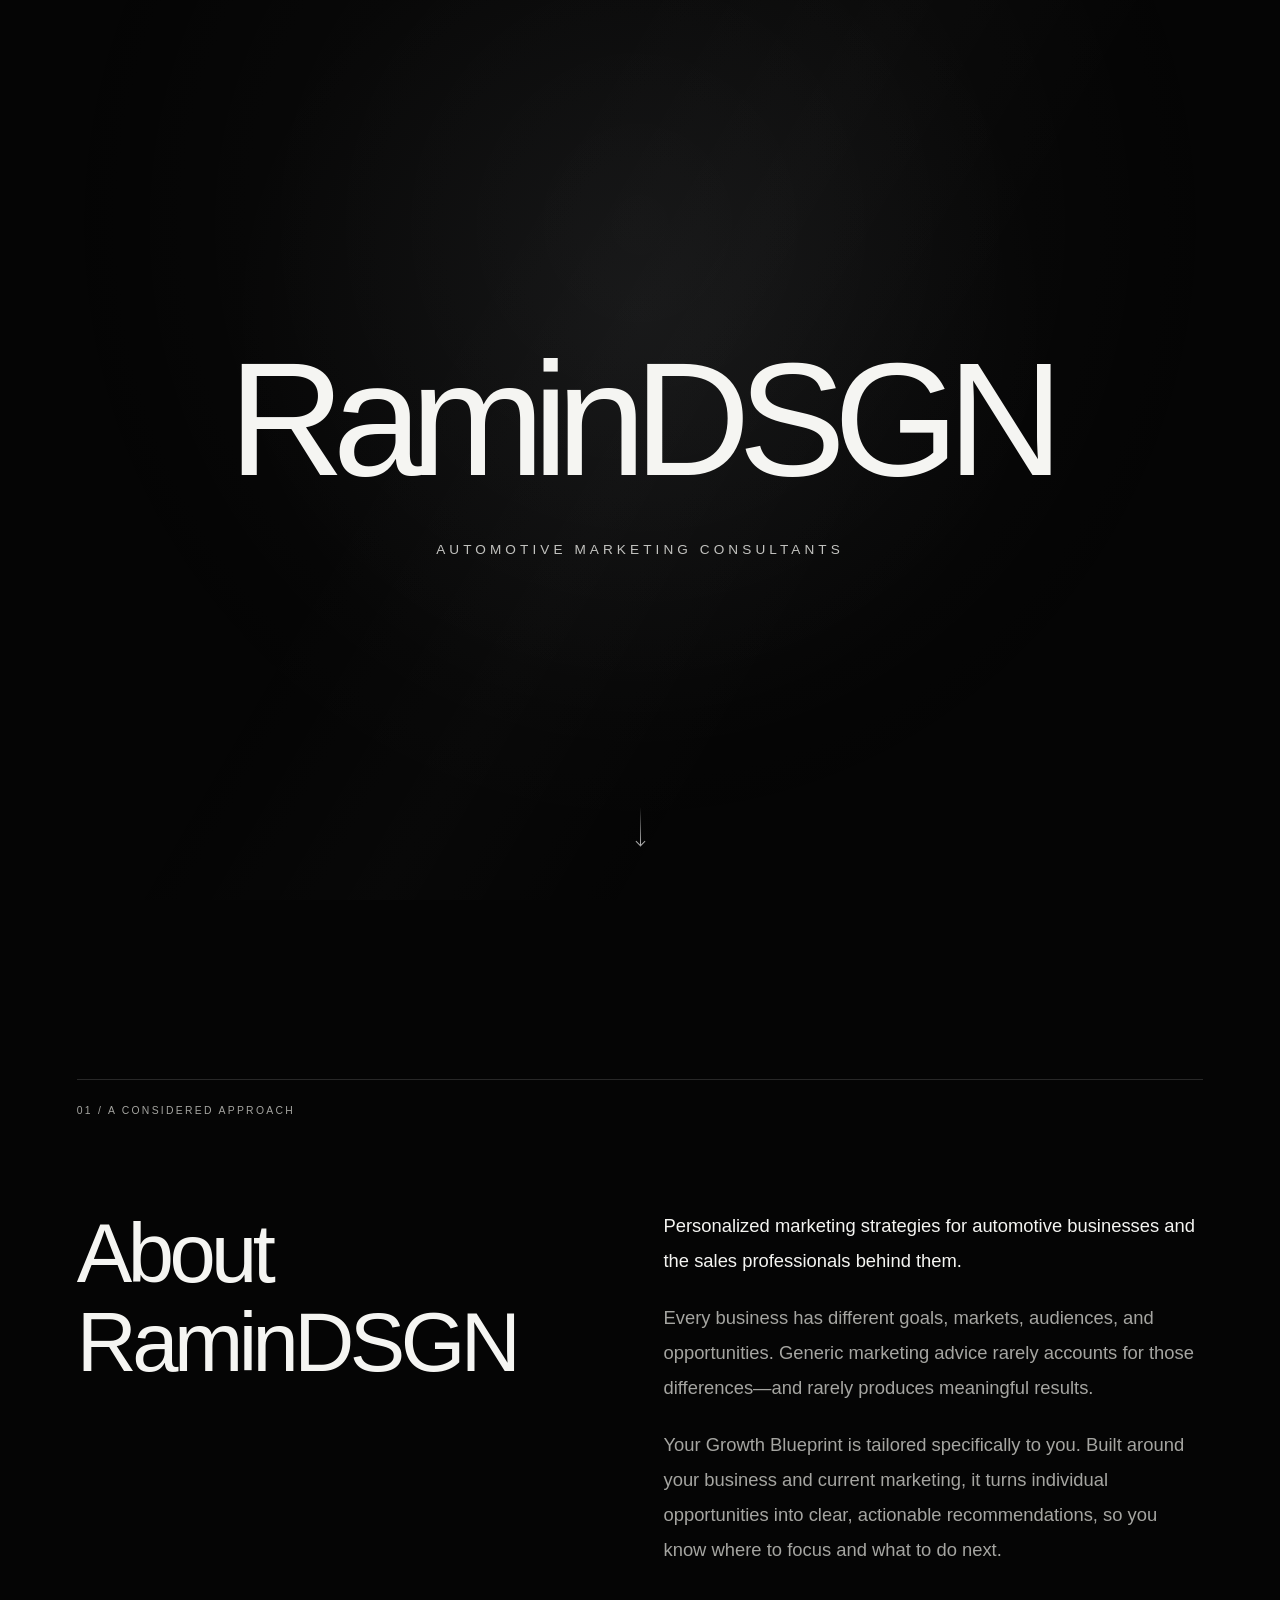
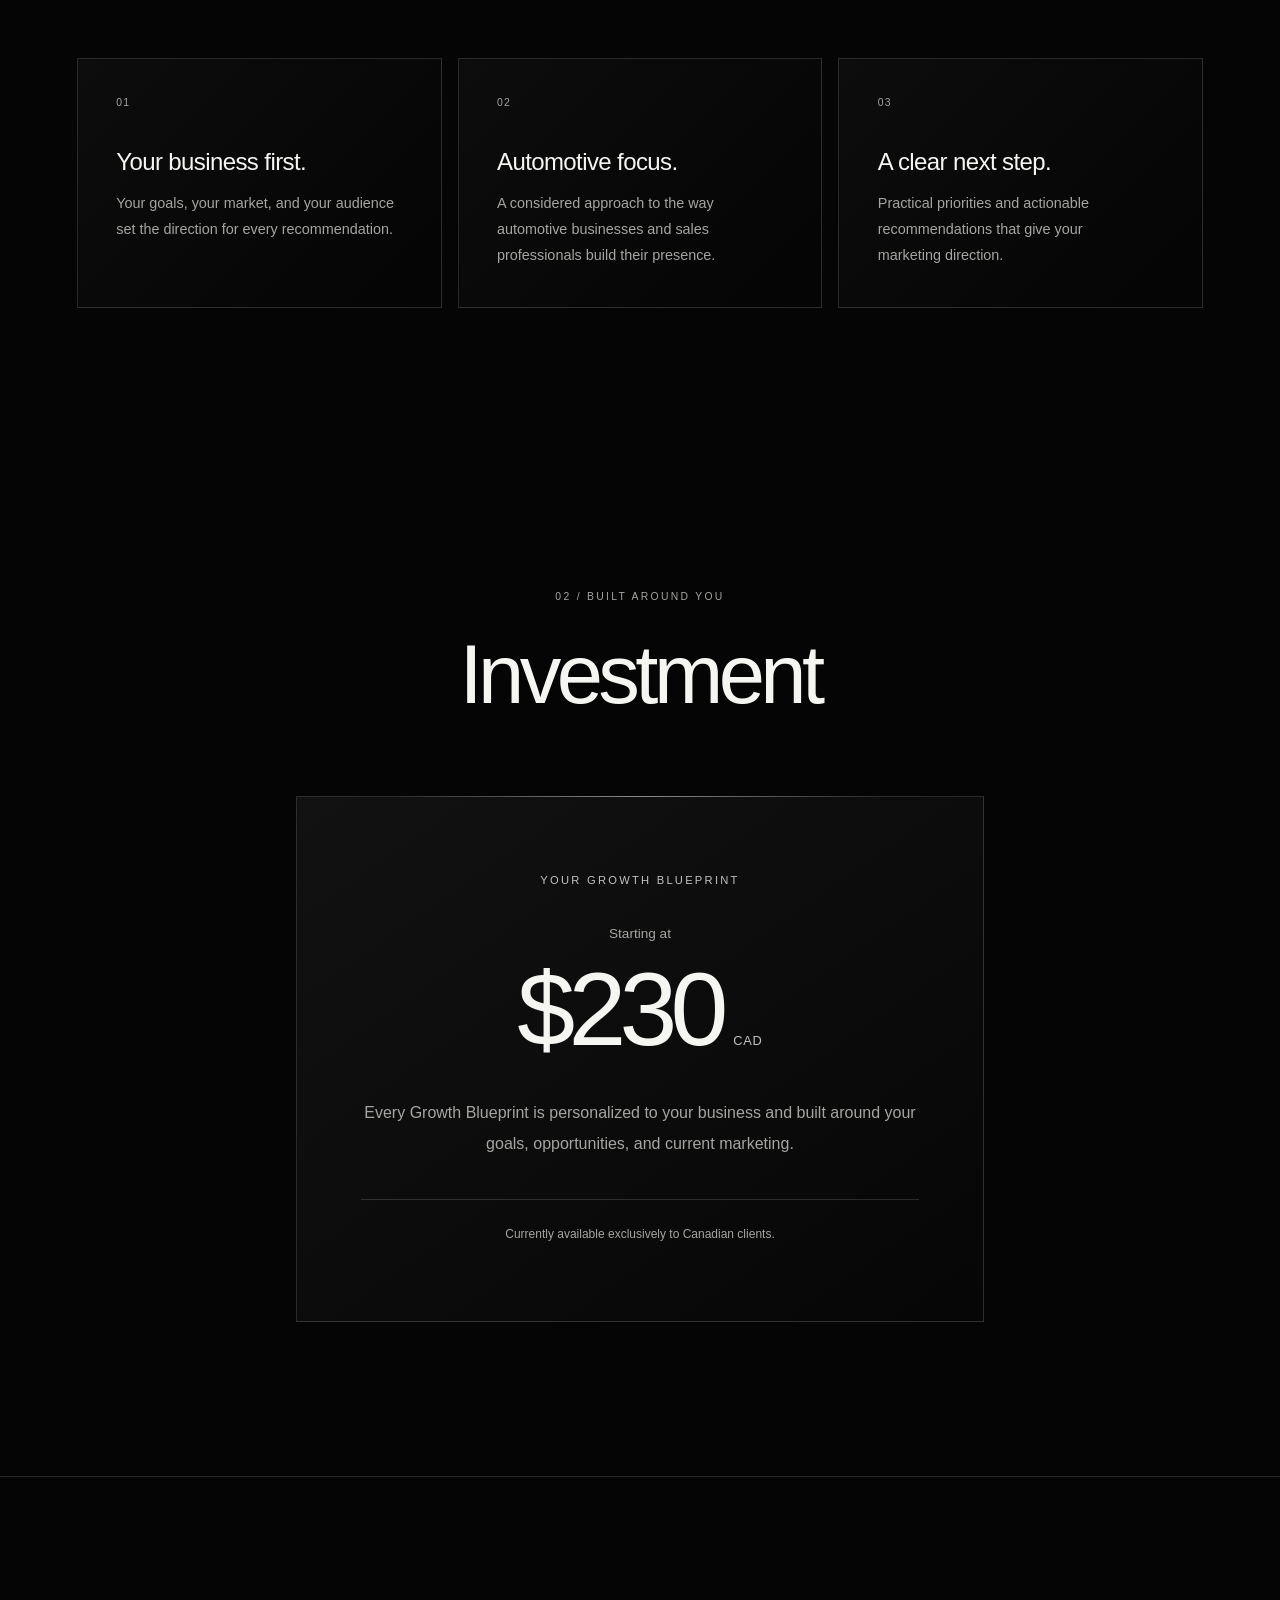
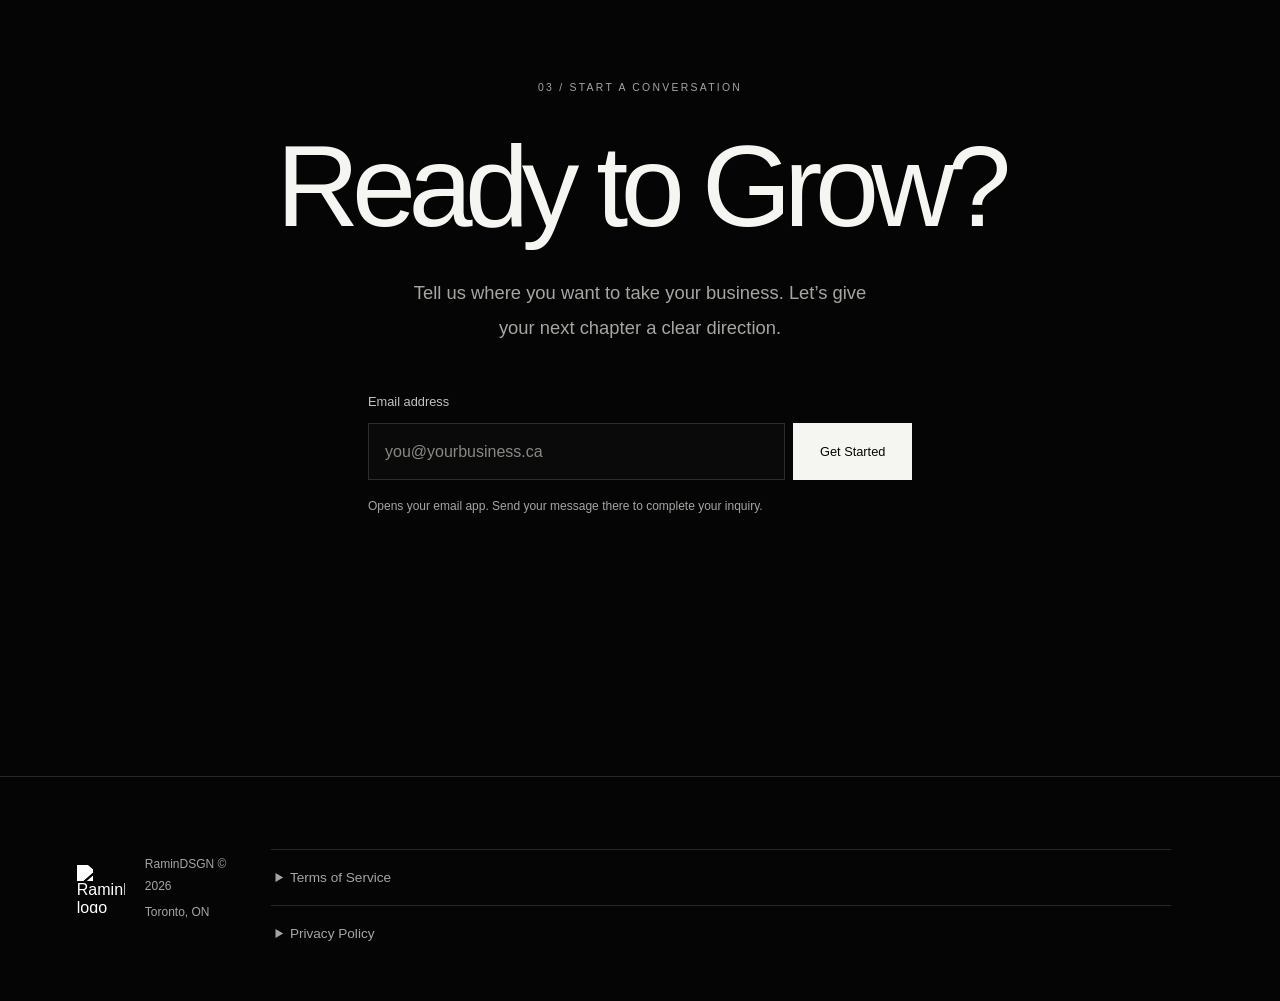
==== index.html @ dd81681d "mm" ====
<!DOCTYPE html>
<html lang="en-CA">
<head>
  <meta charset="UTF-8">
  <meta name="viewport" content="width=device-width, initial-scale=1">
  <meta name="theme-color" content="#050505">
  <meta name="color-scheme" content="dark">
  <meta name="description" content="Personalized marketing strategies for automotive businesses and sales professionals. Discover your RaminDSGN Growth Blueprint. Starting at $230 CAD.">
  <meta property="og:type" content="website">
  <meta property="og:title" content="RaminDSGN">
  <meta property="og:description" content="Automotive expertise. Individual attention. Marketing strategies built around your business.">
  <title>RaminDSGN</title>
  <style>
    /* Foundations */
    :root {
      --background: #050505;
      --foreground: #f5f5f2;
      --muted: #a5a5a1;
      --line: rgba(255, 255, 255, .14);
      --surface: rgba(255, 255, 255, .025);
      --font: "Helvetica Neue", Helvetica, Arial, sans-serif;
      --gutter: clamp(1.5rem, 6vw, 7rem);
      --width: 76rem;
      --ease: cubic-bezier(.22, 1, .36, 1);
    }
    *, *::before, *::after { box-sizing: border-box; }
    html { background: var(--background); scroll-behavior: smooth; scroll-padding-top: 2rem; }
    body { margin: 0; color: var(--foreground); background: var(--background); font-family: var(--font); font-weight: 400; -webkit-font-smoothing: antialiased; }
    ::selection { color: var(--background); background: var(--foreground); }
    a { color: inherit; text-underline-offset: .3em; }
    button, input { font: inherit; }
    button, summary { cursor: pointer; }
    button, input, a, summary { -webkit-tap-highlight-color: transparent; }
    :focus-visible { outline: 2px solid var(--foreground); outline-offset: 6px; }
    h1, h2, h3, p { margin: 0; }
    h1, h2, h3 { font-weight: 300; text-wrap: balance; }
    p { text-wrap: pretty; }
    .container { width: min(var(--width), calc(100% - var(--gutter) * 2)); margin-inline: auto; }
    .eyebrow { color: var(--muted); font-size: .65rem; font-weight: 400; line-height: 1.6; letter-spacing: .22em; text-transform: uppercase; }
    .section-heading { font-size: clamp(2.7rem, 6.5vw, 6rem); line-height: 1.07; letter-spacing: -.055em; }
    .body-copy { color: var(--muted); font-size: clamp(1rem, 1.5vw, 1.15rem); line-height: 1.9; }
    .skip-link { position: fixed; top: 1rem; left: 1rem; z-index: 100; padding: .8rem 1rem; color: var(--background); background: var(--foreground); transform: translateY(-180%); }
    .skip-link:focus { transform: translateY(0); }
    /* Ambient lighting */
    .ambient { position: fixed; inset: 0; overflow: hidden; pointer-events: none; z-index: 0; contain: strict; }
    .ambient::before { content: ""; position: absolute; inset: 0; background: radial-gradient(ellipse at 50% 25%, rgba(255,255,255,.035), transparent 65%), linear-gradient(120deg, transparent 35%, rgba(255,255,255,.015) 50%, transparent 65%); }
    .ambient-light { position: absolute; top: calc(35% - 35vmax); left: calc(50% - 35vmax); width: 70vmax; height: 70vmax; border-radius: 50%; background: radial-gradient(circle, rgba(205,214,228,.055), transparent 65%); }
    main, footer { position: relative; z-index: 1; }
    /* Hero */
    .hero { position: relative; display: grid; place-items: center; min-height: 100vh; min-height: 100svh; padding: 7rem var(--gutter); text-align: center; isolation: isolate; }
    .hero-content { width: 100%; }
    .hero h1 { font-size: clamp(3.2rem, 12.6vw, 12rem); line-height: 1; letter-spacing: -.075em; animation: appear 1.6s var(--ease) both; }
    .hero-subtitle { margin-top: clamp(1.6rem, 3vw, 2.7rem); color: #c2c2bf; font-size: clamp(.65rem, 1.1vw, .85rem); font-weight: 400; line-height: 1.7; letter-spacing: .3em; text-transform: uppercase; animation: appear 1.6s .18s var(--ease) both; }
    .scroll-indicator { position: absolute; bottom: clamp(2rem, 5vh, 3.5rem); left: 50%; width: 1rem; height: 3rem; transform: translateX(-50%); transition: opacity .5s ease; }
    .scroll-indicator::before { content: ""; position: absolute; top: 0; left: 50%; width: 1px; height: 2.4rem; background: linear-gradient(transparent, rgba(255,255,255,.7)); animation: scroll-pulse 2.8s ease-in-out infinite; }
    .scroll-indicator::after { content: ""; position: absolute; bottom: .6rem; left: calc(50% - 3px); width: 7px; height: 7px; border-right: 1px solid #aaa; border-bottom: 1px solid #aaa; transform: rotate(45deg); }
    .has-scrolled .scroll-indicator { opacity: 0; }
    /* About */
    .about { padding-block: clamp(6rem, 14vw, 13rem); }
    .section-rule { border-top: 1px solid var(--line); padding-top: 1.4rem; margin-bottom: clamp(3rem, 7vw, 6rem); }
    .about-layout { display: grid; gap: 2.5rem; }
    .about-copy { max-width: 35rem; }
    .about-copy p + p { margin-top: 1.4rem; }
    .about-copy .lead { color: var(--foreground); }
    .principles { display: grid; gap: 1rem; margin-top: clamp(3.5rem, 7vw, 6rem); }
    .principle { padding: clamp(1.6rem, 3vw, 2.6rem); border: 1px solid var(--line); background: linear-gradient(135deg, rgba(255,255,255,.035), transparent); }
    .principle-number { display: block; margin-bottom: 2.5rem; color: var(--muted); font-size: .65rem; letter-spacing: .12em; }
    .principle h3 { margin-bottom: .9rem; font-size: 1.5rem; letter-spacing: -.025em; }
    .principle p { max-width: 30rem; color: var(--muted); font-size: .9rem; line-height: 1.8; }
    /* Investment */
    .investment { padding-block: clamp(4rem, 8vw, 7rem) clamp(6rem, 12vw, 11rem); text-align: center; }
    .investment .eyebrow { margin-bottom: 1.5rem; }
    .pricing-card { position: relative; max-width: 43rem; margin: clamp(3rem, 6vw, 5rem) auto 0; padding: clamp(2rem, 6vw, 5rem) clamp(1.5rem, 5vw, 4.5rem); border: 1px solid var(--line); background: linear-gradient(145deg, rgba(255,255,255,.055), rgba(255,255,255,.008)); }
    .pricing-card::before { content: ""; position: absolute; top: -1px; left: 15%; right: 15%; height: 1px; background: linear-gradient(90deg, transparent, rgba(255,255,255,.45), transparent); }
    .pricing-card h3 { margin-bottom: 2.5rem; color: #c2c2bf; font-size: .7rem; font-weight: 400; letter-spacing: .2em; text-transform: uppercase; }
    .price { margin-bottom: 2rem; }
    .price-intro { display: block; margin-bottom: .7rem; color: var(--muted); font-size: .85rem; }
    .price-value { font-size: clamp(4rem, 10vw, 6.5rem); font-weight: 300; line-height: 1.1; letter-spacing: -.065em; }
    .price-currency { margin-left: .45rem; color: #c2c2bf; font-size: .8rem; letter-spacing: .06em; }
    .pricing-card .body-copy { font-size: 1rem; }
    .availability { margin-top: 2.5rem; padding-top: 1.5rem; border-top: 1px solid var(--line); color: var(--muted); font-size: .75rem; line-height: 1.7; }
    /* Contact */
    .contact { display: grid; align-items: center; min-height: 100vh; min-height: 100svh; padding-block: 6rem; border-top: 1px solid var(--line); text-align: center; }
    .contact-inner { max-width: 48rem; }
    .contact .eyebrow { margin-bottom: 2rem; }
    .contact h2 { font-size: clamp(3.4rem, 9vw, 8rem); line-height: 1; letter-spacing: -.065em; }
    .contact .body-copy { max-width: 29rem; margin: 2rem auto 0; }
    .inquiry-form { max-width: 34rem; margin: 3rem auto 0; text-align: left; }
    .inquiry-form label { display: block; margin-bottom: .85rem; color: #c2c2bf; font-size: .8rem; }
    .form-row { display: flex; flex-direction: column; gap: .75rem; }
    .inquiry-form input { width: 100%; min-width: 0; min-height: 3.6rem; padding: 1rem; border: 1px solid var(--line); border-radius: 0; color: var(--foreground); background: var(--surface); caret-color: var(--foreground); transition: border-color .25s ease; }
    .inquiry-form input::placeholder { color: #888884; }
    .inquiry-form input:hover { border-color: #777; }
    .inquiry-form button { flex-shrink: 0; min-height: 3.6rem; padding: 1rem 1.6rem; border: 1px solid var(--foreground); border-radius: 0; color: var(--background); background: var(--foreground); font-size: .8rem; transition: color .25s ease, background .25s ease; }
    .inquiry-form button:hover { color: var(--foreground); background: transparent; }
    .form-note, .form-status { color: var(--muted); font-size: .75rem; line-height: 1.8; }
    .form-note { margin-top: 1rem; }
    .form-status { margin-top: .7rem; min-height: 3.6em; }
    .form-status:not(:empty) { color: var(--foreground); }
    /* Footer */
    .footer { padding-block: 2.5rem; border-top: 1px solid var(--line); background: var(--background); }
    .footer-layout { display: grid; gap: 2rem; align-items: start; }
    .footer-brand { display: flex; align-items: center; gap: 1.25rem; }
    .footer-logo { display: block; width: 3rem; height: 3rem; object-fit: contain; /* A white silhouette keeps the transparent logo visible on black. */ filter: brightness(0) invert(1); }
    .footer-copy, .footer-location, .legal { color: var(--muted); font-size: .75rem; line-height: 1.8; }
    .footer-location { margin-top: .25rem; }
    .legal { min-width: 10rem; }
    .legal summary { width: fit-content; min-height: 2.75rem; padding-block: .6rem; color: var(--foreground); }
    .legal summary::marker { font-size: .65em; }
    .legal-links { display: grid; justify-items: start; gap: .25rem; padding-top: .5rem; }
    .legal-links a { display: inline-flex; align-items: center; min-height: 2.75rem; text-decoration-color: transparent; transition: color .2s ease, text-decoration-color .2s ease; }
    .legal-links a:hover { color: var(--foreground); text-decoration-color: currentColor; }
    /* Scroll reveals: content remains visible without JavaScript. */
    .reveal.is-pending { opacity: 0; transform: translate3d(0, 22px, 0); }
    .reveal { transition: opacity 1s var(--ease), transform 1s var(--ease); transition-delay: var(--delay, 0ms); }
    @keyframes appear { from { opacity: 0; transform: translate3d(0, 18px, 0); } to { opacity: 1; transform: translate3d(0, 0, 0); } }
    @keyframes scroll-pulse { 0%, 100% { opacity: .3; transform: scaleY(.8); } 50% { opacity: .8; transform: scaleY(1); } }
    /* Pointer enhancement */
    .cursor { position: fixed; top: 0; left: 0; z-index: 99; width: 0; height: 0; pointer-events: none; opacity: 0; transition: opacity .2s ease; }
    .cursor-ring { position: absolute; top: -17px; left: -17px; width: 34px; height: 34px; border: 1px solid rgba(255,255,255,.65); border-radius: 50%; transition: transform .35s var(--ease), background .35s ease; }
    .cursor-dot { position: absolute; top: -2px; left: -2px; width: 4px; height: 4px; border-radius: 50%; background: rgba(255,255,255,.9); }
    .cursor.is-hovering .cursor-ring { transform: scale(1.5); background: rgba(255,255,255,.035); }
    @media (hover: hover) and (pointer: fine) and (prefers-reduced-motion: no-preference) {
      html.cursor-active, html.cursor-active * { cursor: none; }
      html.cursor-active .cursor { opacity: 1; }
    }
    /* Responsive layouts */
    @media (min-width: 40rem) { .form-row { flex-direction: row; gap: .5rem; } .footer-layout { grid-template-columns: 1fr auto; } }
    @media (min-width: 56rem) { .about-layout { grid-template-columns: 1fr 1.1fr; gap: 6rem; } .principles { grid-template-columns: repeat(3, 1fr); } }
    /* Self-contained legal documents */
    .legal-documents { margin-top: 2rem; }
    .legal-document { border-top: 1px solid var(--line); scroll-margin-top: 2rem; }
    .legal-document > summary { padding: 1.25rem .25rem; font-size: .85rem; color: var(--muted); }
    .legal-document[open] > summary { color: var(--foreground); }
    .legal-document-body { max-width: 48rem; margin-inline: auto; padding: 2rem 0 4rem; overflow-wrap: anywhere; }
    .legal-document-body h2 { font-size: clamp(2rem, 5vw, 3.5rem); line-height: 1.15; margin-bottom: 2rem; letter-spacing: -.04em; }
    .legal-document-body h3 { font-size: 1.3rem; margin: 2.5rem 0 1rem; line-height: 1.4; }
    .legal-document-body h4 { font-size: 1rem; font-weight: 400; margin: 1.5rem 0 .75rem; }
    .legal-document-body p, .legal-document-body li { color: #bdbdb8; font-size: .95rem; line-height: 1.85; }
    .legal-document-body p + p { margin-top: 1rem; }
    .legal-document-body ul { padding-left: 1.4rem; margin-block: 1rem; }
    /* Motion and contrast preferences */
    @media (prefers-reduced-motion: reduce) {
      html { scroll-behavior: auto; }
      *, *::before, *::after { animation: none !important; transition: none !important; }
      .reveal.is-pending { opacity: 1; transform: none; }
      .cursor { display: none; }
    }
    @media (forced-colors: active) {
      .ambient, .cursor { display: none; }
      html.cursor-active, html.cursor-active * { cursor: auto; }
      .inquiry-form button { border: 1px solid ButtonText; }
    }
  </style>
</head>
<body>
  <a class="skip-link" href="#about">Skip to content</a>
  <div class="ambient" aria-hidden="true"><div class="ambient-light"></div></div>
  <div class="cursor" aria-hidden="true"><span class="cursor-ring"></span><span class="cursor-dot"></span></div>
  <main id="main">
    <!-- Hero -->
    <section class="hero" aria-labelledby="hero-title">
      <div class="hero-content"><h1 id="hero-title">RaminDSGN</h1><p class="hero-subtitle">Automotive Marketing Consultants</p></div>
      <div class="scroll-indicator" aria-hidden="true"></div>
    </section>
    <!-- About -->
    <section class="about container" id="about" aria-labelledby="about-title">
      <div class="section-rule reveal"><p class="eyebrow">01 / A considered approach</p></div>
      <div class="about-layout">
        <h2 class="section-heading reveal" id="about-title">About RaminDSGN</h2>
        <div class="about-copy">
          <p class="body-copy lead reveal" style="--delay: 80ms">Personalized marketing strategies for automotive businesses and the sales professionals behind them.</p>
          <p class="body-copy reveal" style="--delay: 140ms">Every business has different goals, markets, audiences, and opportunities. Generic marketing advice rarely accounts for those differences—and rarely produces meaningful results.</p>
          <p class="body-copy reveal" style="--delay: 200ms">Your Growth Blueprint is tailored specifically to you. Built around your business and current marketing, it turns individual opportunities into clear, actionable recommendations, so you know where to focus and what to do next.</p>
        </div>
      </div>
      <div class="principles">
        <article class="principle reveal"><span class="principle-number" aria-hidden="true">01</span><h3>Your business first.</h3><p>Your goals, your market, and your audience set the direction for every recommendation.</p></article>
        <article class="principle reveal" style="--delay: 100ms"><span class="principle-number" aria-hidden="true">02</span><h3>Automotive focus.</h3><p>A considered approach to the way automotive businesses and sales professionals build their presence.</p></article>
        <article class="principle reveal" style="--delay: 200ms"><span class="principle-number" aria-hidden="true">03</span><h3>A clear next step.</h3><p>Practical priorities and actionable recommendations that give your marketing direction.</p></article>
      </div>
    </section>
    <!-- Investment -->
    <section class="investment container" aria-labelledby="investment-title">
      <p class="eyebrow reveal">02 / Built around you</p>
      <h2 class="section-heading reveal" id="investment-title">Investment</h2>
      <article class="pricing-card reveal" style="--delay: 100ms" aria-labelledby="blueprint-title">
        <h3 id="blueprint-title">Your Growth Blueprint</h3>
        <p class="price"><span class="price-intro">Starting at</span><span class="price-value">$230</span> <span class="price-currency">CAD</span></p>
        <p class="body-copy">Every Growth Blueprint is personalized to your business and built around your goals, opportunities, and current marketing.</p>
        <p class="availability">Currently available exclusively to Canadian clients.</p>
      </article>
    </section>
    <!-- Get started -->
    <section class="contact" id="get-started" aria-labelledby="contact-title">
      <div class="contact-inner container">
        <p class="eyebrow reveal">03 / Start a conversation</p>
        <h2 class="reveal" id="contact-title">Ready to Grow?</h2>
        <p class="body-copy reveal" style="--delay: 80ms">Tell us where you want to take your business. Let’s give your next chapter a clear direction.</p>
        <form class="inquiry-form reveal" action="mailto:ramindsgn@gmail.com?subject=New%20RaminDSGN%20Inquiry" method="post" enctype="text/plain" style="--delay: 160ms">
          <label for="email">Email address</label>
          <div class="form-row">
            <input id="email" name="email" type="email" autocomplete="email" inputmode="email" autocapitalize="none" spellcheck="false" placeholder="you@yourbusiness.ca" aria-describedby="form-note" maxlength="254" required>
            <button type="submit">Get Started</button>
          </div>
          <p class="form-note" id="form-note">Opens your email app. Send your message there to complete your inquiry.</p>
          <p class="form-status" id="form-status" role="status" aria-live="polite" aria-atomic="true"></p>
        </form>
      </div>
    </section>
  </main>
  <!-- Footer -->
  <footer class="footer">
    <div class="footer-layout container">
      <div class="footer-brand">
        <img class="footer-logo" src="logotransparent.png" alt="RaminDSGN logo" width="48" height="48" loading="lazy" decoding="async">
        <div><p class="footer-copy">RaminDSGN © <span id="year">2026</span></p><p class="footer-location">Toronto, ON</p></div>
    
    <!-- Full legal documents supplied by RaminDSGN -->
    <div class="legal-documents container">
<details class="legal-document" id="terms-of-service"><summary>Terms of Service</summary><article class="legal-document-body"><h2>RaminDSGN Terms of Service</h2>
<p>Effective Date: July 9, 2026</p>
<p>Welcome to RaminDSGN (&quot;RaminDSGN&quot;, &quot;we&quot;, &quot;our&quot;, or &quot;us&quot;). These Terms of Service (&quot;Terms&quot;) govern your access to and use of our website, consulting services, digital products, reports, communications, and related offerings.</p>
<p>By accessing our website or purchasing any service, you agree to these Terms. If you do not agree, please do not use our services.</p>
<h3>1. Company Information</h3>
<p>RaminDSGN is an independent automotive marketing consulting business providing strategic consulting services, business analysis, branding recommendations, content strategy, and digital growth planning.</p>
<p>Throughout these Terms:</p>
<ul>
<li>&quot;Client&quot; refers to any individual or business using our services.</li>
<li>&quot;Services&quot; refers to all consulting, reports, strategy documents, digital deliverables, advisory sessions, and related products.</li>
</ul>
<h3>2. Eligibility</h3>
<p>You must be at least 18 years old, or have permission from a parent or legal guardian, to purchase our services.</p>
<p>You represent that all information you provide is accurate and truthful.</p>
<h3>3. Scope of Services</h3>
<p>Our services may include, but are not limited to:</p>
<ul>
<li>Marketing strategy consulting</li>
<li>Automotive Growth Blueprint reports</li>
<li>Brand analysis</li>
<li>Content strategy</li>
<li>Social media evaluation</li>
<li>Business positioning</li>
<li>Competitor analysis</li>
<li>Customer journey recommendations</li>
<li>Performance audits</li>
<li>Growth recommendations</li>
<li>Advisory consultations</li>
<li>Follow-up reviews</li>
<li>Future strategy updates</li>
</ul>
<p>Each engagement is customized based on information supplied by the client.</p>
<h3>4. No Guarantee of Results</h3>
<p>Marketing outcomes depend on numerous factors outside our control.</p>
<p>Although we strive to provide high-quality strategic recommendations, we do not guarantee:</p>
<ul>
<li>revenue increases</li>
<li>sales growth</li>
<li>follower growth</li>
<li>engagement improvements</li>
<li>lead generation</li>
<li>profitability</li>
<li>business success</li>
<li>algorithm performance</li>
<li>customer acquisition</li>
</ul>
<p>Our recommendations are professional opinions based on available information.</p>
<p>Implementation quality, market conditions, competition, and client execution ultimately determine results.</p>
<h3>5. Client Responsibilities</h3>
<p>The client agrees to:</p>
<ul>
<li>provide truthful information</li>
<li>provide requested business information</li>
<li>respond to requests in a timely manner</li>
<li>review deliverables</li>
<li>implement recommendations at their own discretion</li>
<li>comply with all applicable laws</li>
</ul>
<p>Incomplete or inaccurate information may negatively affect the usefulness of our recommendations.</p>
<h3>6. AI-Assisted Analysis</h3>
<p>RaminDSGN may utilize artificial intelligence tools to assist in organizing, evaluating, and generating portions of strategic recommendations.</p>
<p>All final deliverables are reviewed and refined before being provided to clients.</p>
<p>AI serves only as a productivity tool and does not replace professional judgment.</p>
<h3>7. Intellectual Property</h3>
<p>Unless otherwise agreed in writing, all content created by RaminDSGN remains the intellectual property of RaminDSGN.</p>
<p>This includes:</p>
<ul>
<li>reports</li>
<li>Growth Blueprints</li>
<li>frameworks</li>
<li>templates</li>
<li>presentations</li>
<li>graphics</li>
<li>written analysis</li>
<li>branding systems</li>
<li>methodologies</li>
<li>website content</li>
</ul>
<p>Clients receive a non-exclusive, non-transferable license to use purchased deliverables for their own business.</p>
<p>Clients may not:</p>
<ul>
<li>resell</li>
<li>redistribute</li>
<li>sublicense</li>
<li>publish</li>
<li>reproduce</li>
<li>modify for resale</li>
<li>claim ownership of our proprietary frameworks</li>
</ul>
<p>without prior written permission.</p>
<h3>8. Client Materials</h3>
<p>The client retains ownership of all materials submitted to RaminDSGN, including:</p>
<ul>
<li>logos</li>
<li>videos</li>
<li>photographs</li>
<li>analytics</li>
<li>social media information</li>
<li>branding assets</li>
<li>documents</li>
</ul>
<p>By submitting these materials, the client grants RaminDSGN permission to use them solely for providing the requested services.</p>
<h3>9. Payment</h3>
<p>Payment terms are provided before the start of each engagement.</p>
<p>Unless otherwise agreed:</p>
<ul>
<li>all prices are listed in Canadian Dollars (CAD)</li>
<li>payment is required before work begins</li>
<li>taxes may apply where required by law</li>
</ul>
<p>Failure to complete payment may result in suspension or cancellation of services.</p>
<h3>10. Refund Policy</h3>
<p>Due to the customized nature of consulting services:</p>
<ul>
<li>completed consulting work is generally non-refundable</li>
<li>strategy reports are non-refundable once work has begun</li>
<li>advisory sessions already completed are non-refundable</li>
</ul>
<p>Refunds may be considered at our sole discretion in exceptional circumstances.</p>
<h3>11. Subscription Services</h3>
<p>If recurring consulting or strategy update services are offered:</p>
<ul>
<li>subscriptions automatically renew according to the agreed billing cycle unless otherwise specified</li>
<li>cancellation terms will be outlined in the service agreement</li>
<li>previously completed work remains payable</li>
</ul>
<h3>12. Delivery Timelines</h3>
<p>Estimated delivery dates are estimates only.</p>
<p>Delays may occur due to:</p>
<ul>
<li>incomplete client information</li>
<li>revisions</li>
<li>holidays</li>
<li>unforeseen circumstances</li>
<li>technical issues</li>
</ul>
<p>We will communicate significant delays whenever possible.</p>
<h3>13. Revisions</h3>
<p>Unless otherwise specified, each project includes a reasonable number of revisions intended to clarify or refine recommendations.</p>
<p>Requests that substantially change the project scope may require additional fees.</p>
<h3>14. Confidentiality</h3>
<p>We understand that clients may provide confidential business information.</p>
<p>We will make reasonable efforts to protect confidential information and will not intentionally disclose it except:</p>
<ul>
<li>with client permission</li>
<li>when required by law</li>
<li>to trusted service providers assisting with service delivery under appropriate confidentiality obligations</li>
</ul>
<h3>15. Limitation of Liability</h3>
<p>To the fullest extent permitted by law, RaminDSGN shall not be liable for:</p>
<ul>
<li>indirect damages</li>
<li>lost profits</li>
<li>lost revenue</li>
<li>business interruption</li>
<li>reputational damage</li>
<li>data loss</li>
<li>consequential damages</li>
</ul>
<p>Our maximum liability shall not exceed the amount paid by the client for the specific service giving rise to the claim.</p>
<h3>16. Third-Party Platforms</h3>
<p>Recommendations may involve platforms such as:</p>
<ul>
<li>Instagram</li>
<li>TikTok</li>
<li>LinkedIn</li>
<li>YouTube</li>
<li>Meta</li>
<li>Google</li>
<li>other third-party services</li>
</ul>
<p>We are not affiliated with these companies unless explicitly stated.</p>
<p>Changes to third-party platforms are outside our control.</p>
<h3>17. Website Availability</h3>
<p>We do not guarantee uninterrupted access to our website.</p>
<p>Maintenance, updates, or technical failures may temporarily affect availability.</p>
<h3>18. Acceptable Use</h3>
<p>You agree not to:</p>
<ul>
<li>misuse our website</li>
<li>interfere with website security</li>
<li>upload malicious software</li>
<li>attempt unauthorized access</li>
<li>copy proprietary content</li>
<li>impersonate another person</li>
<li>violate applicable laws</li>
</ul>
<h3>19. Termination</h3>
<p>We reserve the right to suspend or terminate services if a client:</p>
<ul>
<li>violates these Terms</li>
<li>engages in abusive behavior</li>
<li>provides fraudulent information</li>
<li>attempts unauthorized use of our intellectual property</li>
<li>fails to make required payments</li>
</ul>
<h3>20. Governing Law</h3>
<p>These Terms are governed by the laws of the Province of Ontario and the applicable federal laws of Canada.</p>
<p>Any disputes shall be resolved in the courts located in Ontario, unless otherwise required by applicable law.</p>
<h3>21. Changes to These Terms</h3>
<p>We may update these Terms periodically.</p>
<p>The updated version becomes effective upon publication on our website.</p>
<p>Continued use of our services constitutes acceptance of the revised Terms.</p>
<h3>22. Contact</h3>
<p>Questions regarding these Terms may be directed to:</p>
<p>RaminDSGN</p>
<p>Email: <a href="mailto:ramindsgn@gmail.com">ramindsgn@gmail.com</a></p></article></details>
<details class="legal-document" id="privacy-policy"><summary>Privacy Policy</summary><article class="legal-document-body"><h2>RaminDSGN Privacy Policy</h2>
<p>Effective Date: July 9, 2026</p>
<p>RaminDSGN (&quot;we&quot;, &quot;our&quot;, or &quot;us&quot;) values your privacy and is committed to protecting your personal information.</p>
<p>This Privacy Policy explains how we collect, use, disclose, store, and protect your information when you use our website or services.</p>
<h3>1. Information We Collect</h3>
<p>Depending on the services you request, we may collect:</p>
<h4>Personal Information</h4>
<ul>
<li>Full name</li>
<li>Email address</li>
<li>Phone number</li>
<li>Business name</li>
<li>Job title</li>
<li>Company information</li>
<li>Billing information</li>
</ul>
<h4>Business Information</h4>
<ul>
<li>Social media usernames</li>
<li>Website</li>
<li>Marketing goals</li>
<li>Revenue ranges</li>
<li>Business performance</li>
<li>Branding materials</li>
<li>Marketing assets</li>
<li>Customer information voluntarily shared for analysis</li>
<li>Analytics screenshots</li>
<li>Advertising metrics</li>
</ul>
<h4>Technical Information</h4>
<p>Our website may automatically collect:</p>
<ul>
<li>IP address</li>
<li>Browser type</li>
<li>Device information</li>
<li>Operating system</li>
<li>Pages visited</li>
<li>Time spent on pages</li>
<li>Referral information</li>
<li>Basic analytics</li>
</ul>
<h3>2. How We Use Your Information</h3>
<p>We use your information to:</p>
<ul>
<li>provide consulting services</li>
<li>prepare Growth Blueprint reports</li>
<li>communicate with clients</li>
<li>improve our services</li>
<li>process payments</li>
<li>maintain records</li>
<li>respond to inquiries</li>
<li>improve website performance</li>
<li>detect fraud or abuse</li>
<li>comply with legal obligations</li>
</ul>
<h3>3. AI-Assisted Processing</h3>
<p>Some submitted information may be processed using artificial intelligence tools to assist with:</p>
<ul>
<li>identifying trends</li>
<li>organizing information</li>
<li>generating recommendations</li>
<li>drafting strategic analyses</li>
</ul>
<p>AI outputs are reviewed before being delivered as part of our consulting services.</p>
<h3>4. Legal Basis for Processing</h3>
<p>Where applicable, we process personal information based on:</p>
<ul>
<li>your consent</li>
<li>performance of a contract</li>
<li>legitimate business interests</li>
<li>compliance with legal obligations</li>
</ul>
<h3>5. Information Sharing</h3>
<p>We do not sell your personal information.</p>
<p>We may share information with trusted third-party providers that assist with:</p>
<ul>
<li>website hosting</li>
<li>analytics</li>
<li>payment processing</li>
<li>cloud storage</li>
<li>communication services</li>
<li>document delivery</li>
<li>email services</li>
</ul>
<p>These providers are only given the information necessary to perform their services.</p>
<p>We may also disclose information if required by law.</p>
<h3>6. Data Security</h3>
<p>We implement reasonable administrative, technical, and organizational safeguards to protect your information.</p>
<p>However, no method of electronic storage or internet transmission is completely secure.</p>
<p>Accordingly, we cannot guarantee absolute security.</p>
<h3>7. Data Retention</h3>
<p>We retain information only as long as reasonably necessary to:</p>
<ul>
<li>complete services</li>
<li>maintain business records</li>
<li>comply with legal obligations</li>
<li>resolve disputes</li>
<li>enforce agreements</li>
</ul>
<p>Information no longer required will be securely deleted or anonymized where reasonably practicable.</p>
<h3>8. Cookies</h3>
<p>Our website may use cookies and similar technologies to:</p>
<ul>
<li>improve website functionality</li>
<li>remember preferences</li>
<li>understand website traffic</li>
<li>enhance user experience</li>
</ul>
<p>You may disable cookies through your browser settings, though some features may not function properly.</p>
<h3>9. Third-Party Services</h3>
<p>Our website may contain links to third-party websites or services.</p>
<p>We are not responsible for the privacy practices or content of those third parties.</p>
<p>Users should review the privacy policies of any external websites they visit.</p>
<h3>10. Your Rights</h3>
<p>Depending on your jurisdiction, you may have the right to:</p>
<ul>
<li>request access to your information</li>
<li>request corrections</li>
<li>request deletion</li>
<li>withdraw consent where applicable</li>
<li>object to certain processing</li>
<li>request data portability</li>
<li>file a complaint with a privacy regulator</li>
</ul>
<p>We will respond to valid requests in accordance with applicable law.</p>
<h3>11. Children&#x27;s Privacy</h3>
<p>Our services are not intended for children under the age of 13.</p>
<p>We do not knowingly collect personal information from children under 13.</p>
<p>If we become aware that such information has been collected, we will take reasonable steps to delete it.</p>
<h3>12. International Users</h3>
<p>If you access our services from outside Canada, you acknowledge that your information may be transferred to and processed in Canada or other jurisdictions where our service providers operate.</p>
<h3>13. Changes to This Privacy Policy</h3>
<p>We may update this Privacy Policy from time to time.</p>
<p>The revised version becomes effective when posted on our website.</p>
<p>Your continued use of our services after changes are posted constitutes acceptance of the updated policy.</p>
<h3>14. Contact</h3>
<p>For privacy-related questions or requests, contact:</p>
<p>RaminDSGN</p>
<p>Email: <a href="mailto:ramindsgn@gmail.com">ramindsgn@gmail.com</a></p></article></details>
    </div>
  </footer>
  <script>
    (() => {
      "use strict";
      const root = document.documentElement;
      const reducedMotion = window.matchMedia("(prefers-reduced-motion: reduce)");
      const finePointer = window.matchMedia("(hover: hover) and (pointer: fine)");
      const forcedColors = window.matchMedia("(forced-colors: active)");
      // Open linked legal text, including direct links, with native details fallback.
      function openLegalDocument() {
        const id = window.location.hash.slice(1);
        if (id !== "terms-of-service" && id !== "privacy-policy") return;
        const panel = document.getElementById(id);
        panel.open = true;
        panel.querySelector("summary").focus({ preventScroll: true });
        panel.scrollIntoView({ block: "start" });
      }
      document.querySelector(".legal-links").addEventListener("click", (event) => {
        const link = event.target.closest("a");
        if (!link) return;
        const panel = document.querySelector(link.getAttribute("href"));
        if (panel) panel.open = true;
        if (link.hash === window.location.hash) openLegalDocument();
      });
      window.addEventListener("hashchange", openLegalDocument);
      openLegalDocument();
      // Current copyright year.
      document.getElementById("year").textContent = new Date().getFullYear();
      // Reveal each element once; leave everything visible without support.
      const revealElements = document.querySelectorAll(".reveal");
      let revealObserver;
      if ("IntersectionObserver" in window && !reducedMotion.matches) {
        revealObserver = new IntersectionObserver((entries) => {
          for (const entry of entries) {
            if (entry.isIntersecting) {
              entry.target.classList.remove("is-pending");
              revealObserver.unobserve(entry.target);
            }
          }
        }, { threshold: 0.08 });
        revealElements.forEach((element) => {
          element.classList.add("is-pending");
          revealObserver.observe(element);
        });
      }
      // Retire the single scroll indicator as soon as scrolling begins.
      function hideScrollIndicator() {
        if (window.scrollY > 8) {
          root.classList.add("has-scrolled");
          window.removeEventListener("scroll", hideScrollIndicator);
        }
      }
      window.addEventListener("scroll", hideScrollIndicator, { passive: true });
      hideScrollIndicator();
      // Compose an inquiry locally; no data is sent until the visitor sends it.
      const form = document.querySelector(".inquiry-form");
      const emailInput = document.getElementById("email");
      const status = document.getElementById("form-status");
      form.addEventListener("submit", (event) => {
        event.preventDefault();
        if (!form.reportValidity()) return;
        const email = emailInput.value.trim();
        const subject = "New RaminDSGN Inquiry";
        const body = ["Hello RaminDSGN,", "", "I'm interested in a personalized Growth Blueprint.", "", "My email address: " + email, "", "Business name:", "My goals:", "", "Thank you."].join("\r\n");
        const mailto = "mailto:ramindsgn@gmail.com?subject=" + encodeURIComponent(subject) + "&body=" + encodeURIComponent(body);
        status.replaceChildren(document.createTextNode("Your email client will open to complete your inquiry. Review and send the message there. If it doesn’t open, email "));
        const fallback = document.createElement("a");
        fallback.href = mailto;
        fallback.textContent = "ramindsgn@gmail.com";
        status.append(fallback, document.createTextNode("."));
        window.location.href = mailto;
      });
      // Pointer interpolation and ambient parallax share one on-demand frame.
      const cursor = document.querySelector(".cursor");
      const light = document.querySelector(".ambient-light");
      const interactive = "a, button, input, summary, select, textarea, [role='button']";
      let enabled = false;
      let active = false;
      let frame = 0;
      let width = window.innerWidth;
      let height = window.innerHeight;
      let targetX = width / 2;
      let targetY = height / 2;
      let x = targetX;
      let y = targetY;
      let glowX = 0;
      let glowY = 0;
      function renderPointer() {
        frame = 0;
        if (!enabled || !active) return;
        x += (targetX - x) * 0.22;
        y += (targetY - y) * 0.22;
        const targetGlowX = (targetX / width - 0.5) * 70;
        const targetGlowY = (targetY / height - 0.5) * 50;
        glowX += (targetGlowX - glowX) * 0.07;
        glowY += (targetGlowY - glowY) * 0.07;
        cursor.style.transform = `translate3d(${x}px, ${y}px, 0)`;
        light.style.transform = `translate3d(${glowX}px, ${glowY}px, 0)`;
        if (Math.abs(targetX - x) + Math.abs(targetY - y) > 0.1 || Math.abs(targetGlowX - glowX) + Math.abs(targetGlowY - glowY) > 0.1) {
          frame = requestAnimationFrame(renderPointer);
        }
      }
      function stopPointer() {
        active = false;
        root.classList.remove("cursor-active");
        cursor.classList.remove("is-hovering");
        if (frame) cancelAnimationFrame(frame);
        frame = 0;
      }
      function movePointer(event) {
        if (!enabled || event.pointerType !== "mouse") return;
        targetX = event.clientX;
        targetY = event.clientY;
        if (!active) {
          x = targetX;
          y = targetY;
          cursor.style.transform = `translate3d(${x}px, ${y}px, 0)`;
          active = true;
          root.classList.add("cursor-active");
        }
        cursor.classList.toggle("is-hovering", event.target instanceof Element && Boolean(event.target.closest(interactive)));
        if (!frame) frame = requestAnimationFrame(renderPointer);
      }
      function updatePointerPreference() {
        enabled = finePointer.matches && !reducedMotion.matches && !forcedColors.matches;
        if (!enabled) { stopPointer(); light.style.transform = ""; }
        if (reducedMotion.matches && revealObserver) {
          revealObserver.disconnect();
          revealElements.forEach((element) => element.classList.remove("is-pending"));
        }
      }
      document.addEventListener("pointermove", movePointer, { passive: true });
      document.documentElement.addEventListener("pointerleave", stopPointer);
      document.addEventListener("pointerdown", (event) => { if (event.pointerType !== "mouse") stopPointer(); }, { passive: true });
      document.addEventListener("keydown", stopPointer);
      window.addEventListener("blur", stopPointer);
      document.addEventListener("visibilitychange", () => { if (document.hidden) stopPointer(); });
      window.addEventListener("resize", () => { width = window.innerWidth; height = window.innerHeight; }, { passive: true });
      [finePointer, reducedMotion, forcedColors].forEach((query) => { query.addEventListener("change", updatePointerPreference); });
      updatePointerPreference();
    })();
  </script>
</body>
</html>
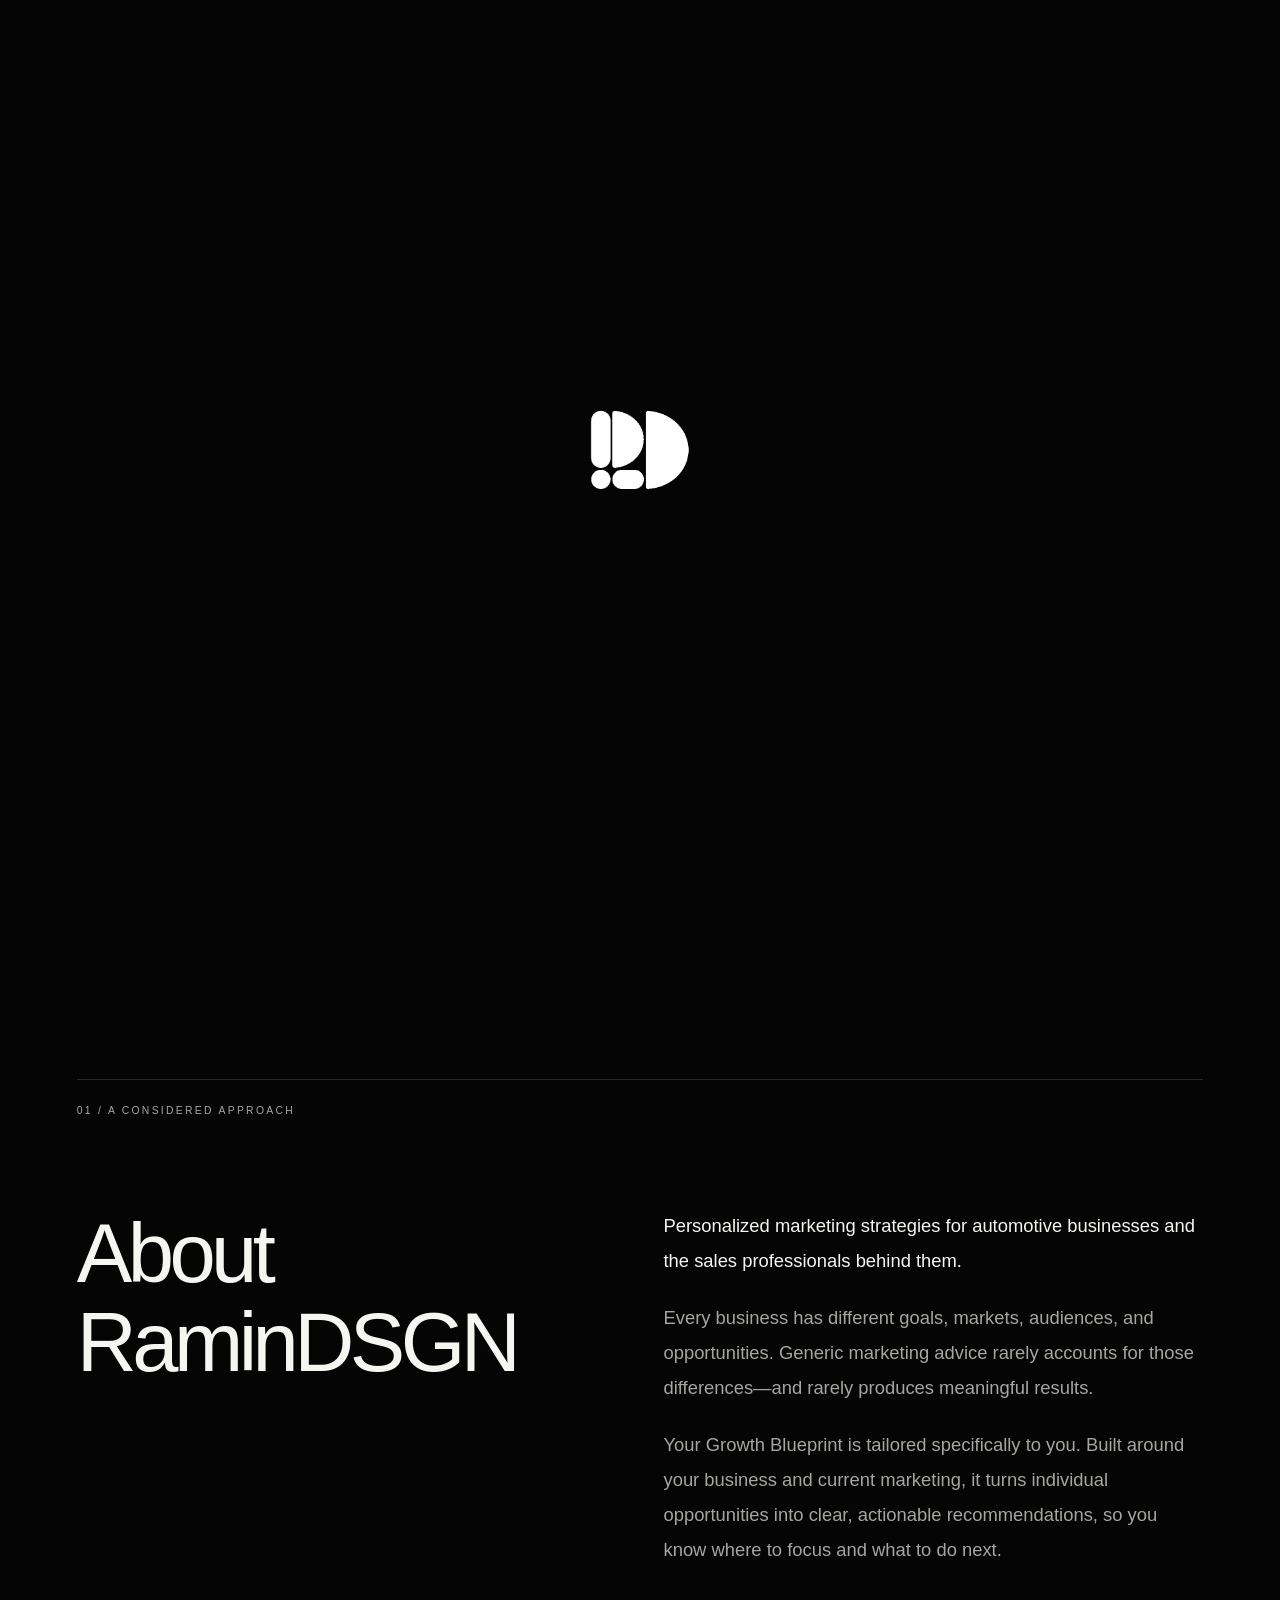
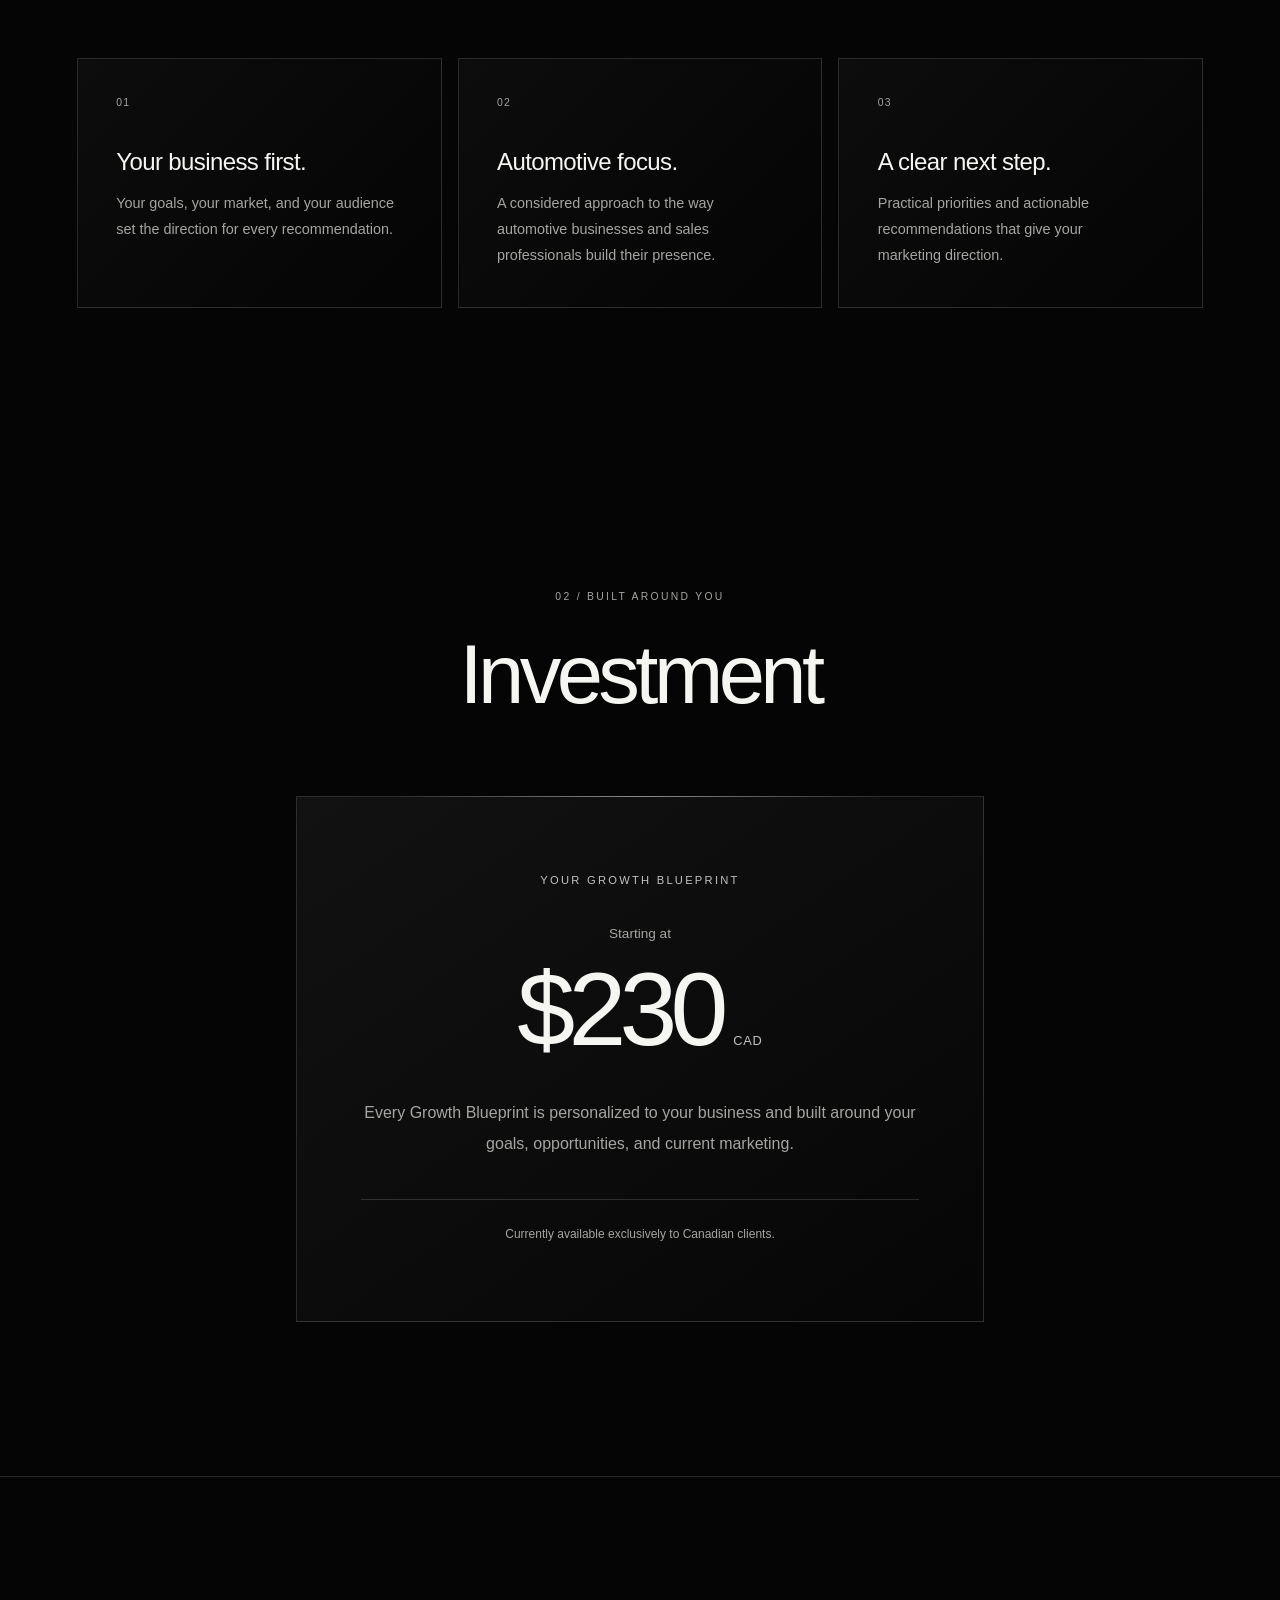
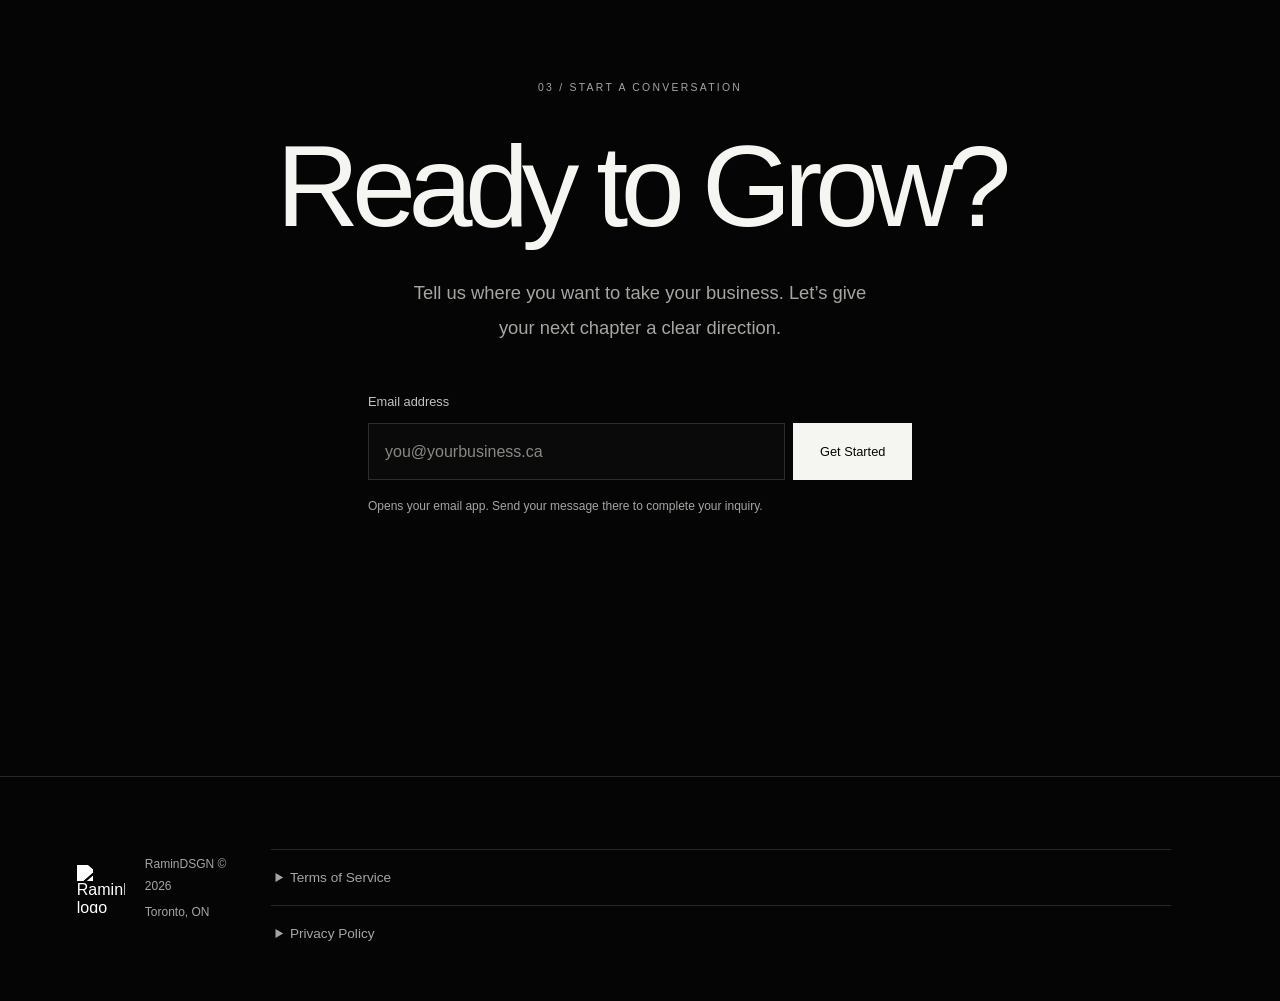
==== commit 940e0502: "kjhkj" ====
--- a/index.html
+++ b/index.html
@@ -36,6 +36,9 @@
     h1, h2, h3 { font-weight: 300; text-wrap: balance; }
     p { text-wrap: pretty; }
     .container { width: min(var(--width), calc(100% - var(--gutter) * 2)); margin-inline: auto; }
+    .page-loader { position: fixed; inset: 0; z-index: 200; display: grid; place-items: center; background: var(--background); opacity: 1; visibility: visible; transition: opacity .8s var(--ease), visibility 0s linear 0s; }
+    .page-loader.is-hidden { opacity: 0; visibility: hidden; transition-delay: 0s, .8s; pointer-events: none; }
+    .page-loader img { width: clamp(7rem, 18vw, 12rem); height: auto; filter: brightness(0) invert(1); }
     .eyebrow { color: var(--muted); font-size: .65rem; font-weight: 400; line-height: 1.6; letter-spacing: .22em; text-transform: uppercase; }
     .section-heading { font-size: clamp(2.7rem, 6.5vw, 6rem); line-height: 1.07; letter-spacing: -.055em; }
     .body-copy { color: var(--muted); font-size: clamp(1rem, 1.5vw, 1.15rem); line-height: 1.9; }
@@ -154,6 +157,9 @@
   </style>
 </head>
 <body>
+  <div class="page-loader" id="page-loader" role="status" aria-label="Loading RaminDSGN">
+    <img src="LogoTransparent.gif" alt="RaminDSGN logo" width="192" height="192">
+  </div>
   <a class="skip-link" href="#about">Skip to content</a>
   <div class="ambient" aria-hidden="true"><div class="ambient-light"></div></div>
   <div class="cursor" aria-hidden="true"><span class="cursor-ring"></span><span class="cursor-dot"></span></div>
@@ -573,6 +579,19 @@
       const reducedMotion = window.matchMedia("(prefers-reduced-motion: reduce)");
       const finePointer = window.matchMedia("(hover: hover) and (pointer: fine)");
       const forcedColors = window.matchMedia("(forced-colors: active)");
+      const pageLoader = document.getElementById("page-loader");
+      const loaderStartedAt = performance.now();
+      const loaderMinimumDuration = 3000;
+      function hidePageLoader() {
+        pageLoader.classList.add("is-hidden");
+        pageLoader.setAttribute("aria-hidden", "true");
+      }
+      function finishPageLoad() {
+        const remainingTime = Math.max(0, loaderMinimumDuration - (performance.now() - loaderStartedAt));
+        window.setTimeout(hidePageLoader, remainingTime);
+      }
+      if (document.readyState === "complete") finishPageLoad();
+      else window.addEventListener("load", finishPageLoad, { once: true });
       // Open linked legal text, including direct links, with native details fallback.
       function openLegalDocument() {
         const id = window.location.hash.slice(1);
@@ -582,13 +601,16 @@
         panel.querySelector("summary").focus({ preventScroll: true });
         panel.scrollIntoView({ block: "start" });
       }
-      document.querySelector(".legal-links").addEventListener("click", (event) => {
-        const link = event.target.closest("a");
-        if (!link) return;
-        const panel = document.querySelector(link.getAttribute("href"));
-        if (panel) panel.open = true;
-        if (link.hash === window.location.hash) openLegalDocument();
-      });
+      const legalLinks = document.querySelector(".legal-links");
+      if (legalLinks) {
+        legalLinks.addEventListener("click", (event) => {
+          const link = event.target.closest("a");
+          if (!link) return;
+          const panel = document.querySelector(link.getAttribute("href"));
+          if (panel) panel.open = true;
+          if (link.hash === window.location.hash) openLegalDocument();
+        });
+      }
       window.addEventListener("hashchange", openLegalDocument);
       openLegalDocument();
       // Current copyright year.
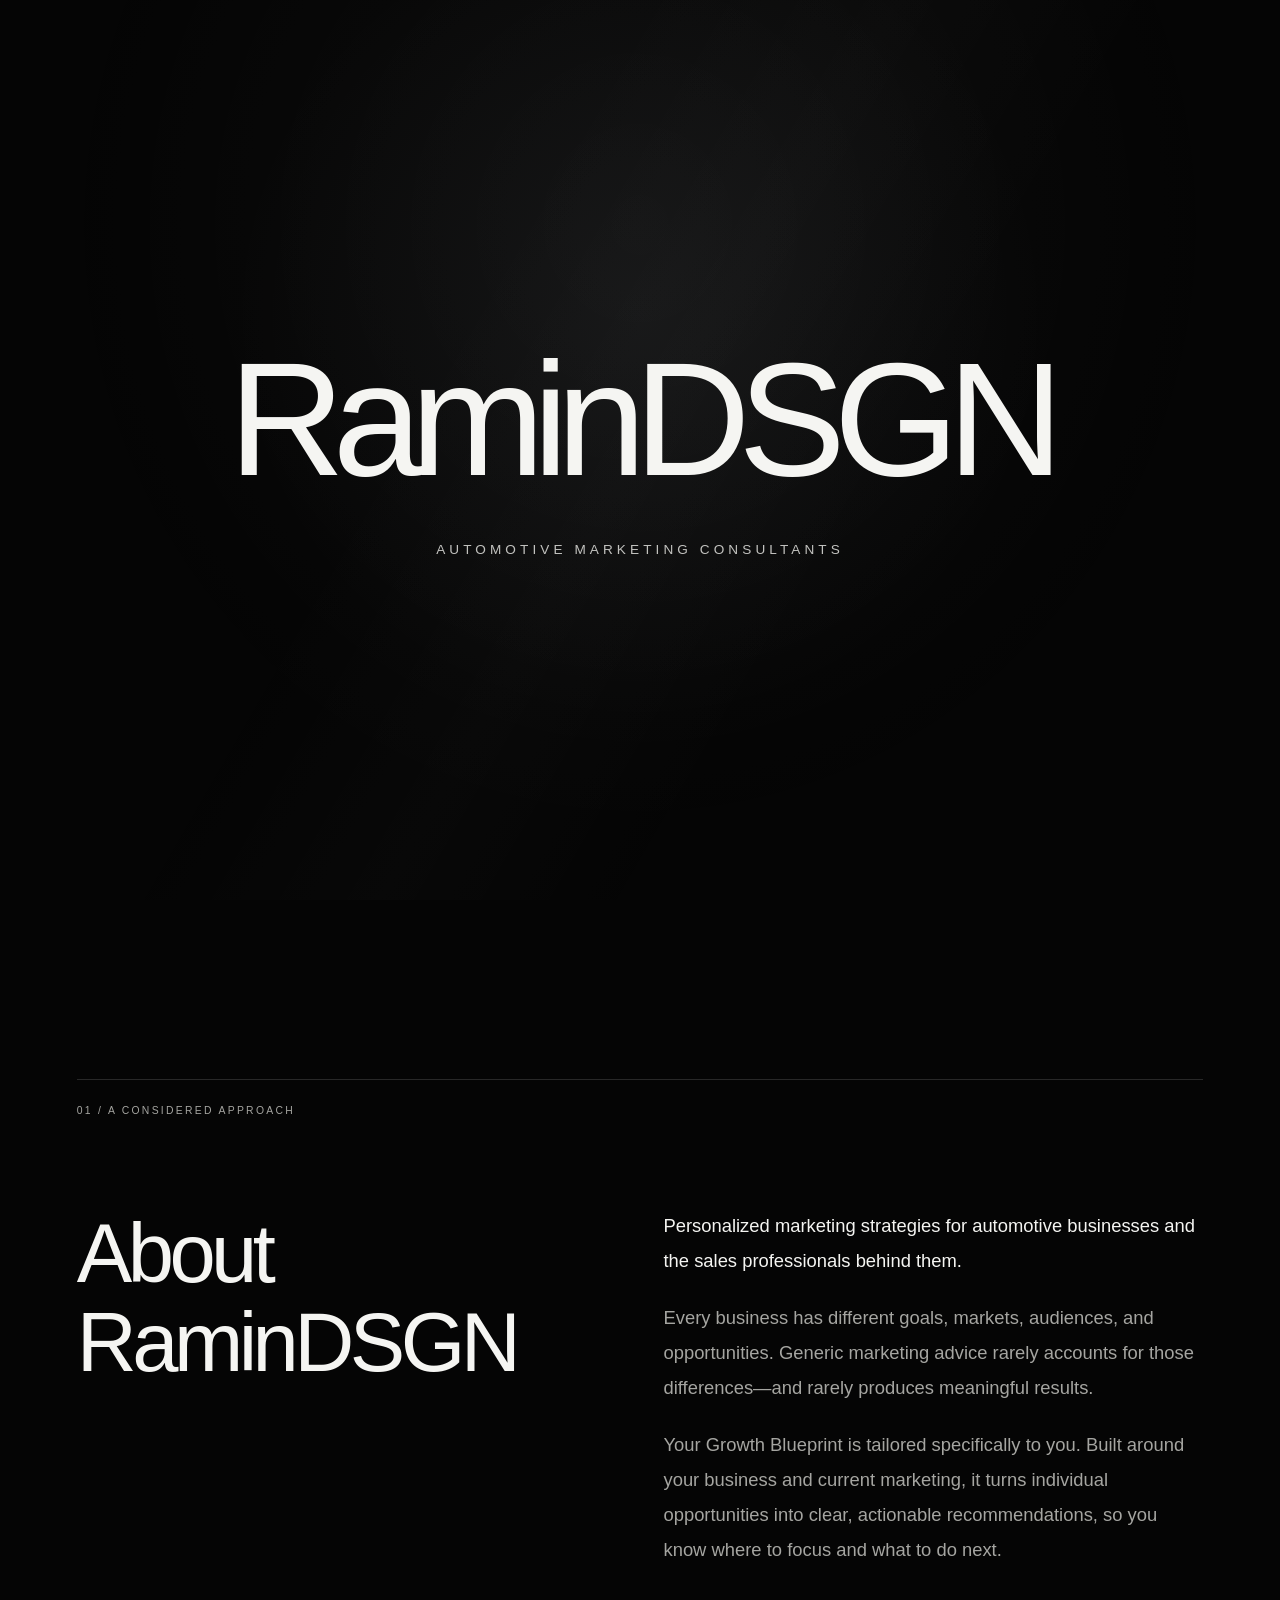
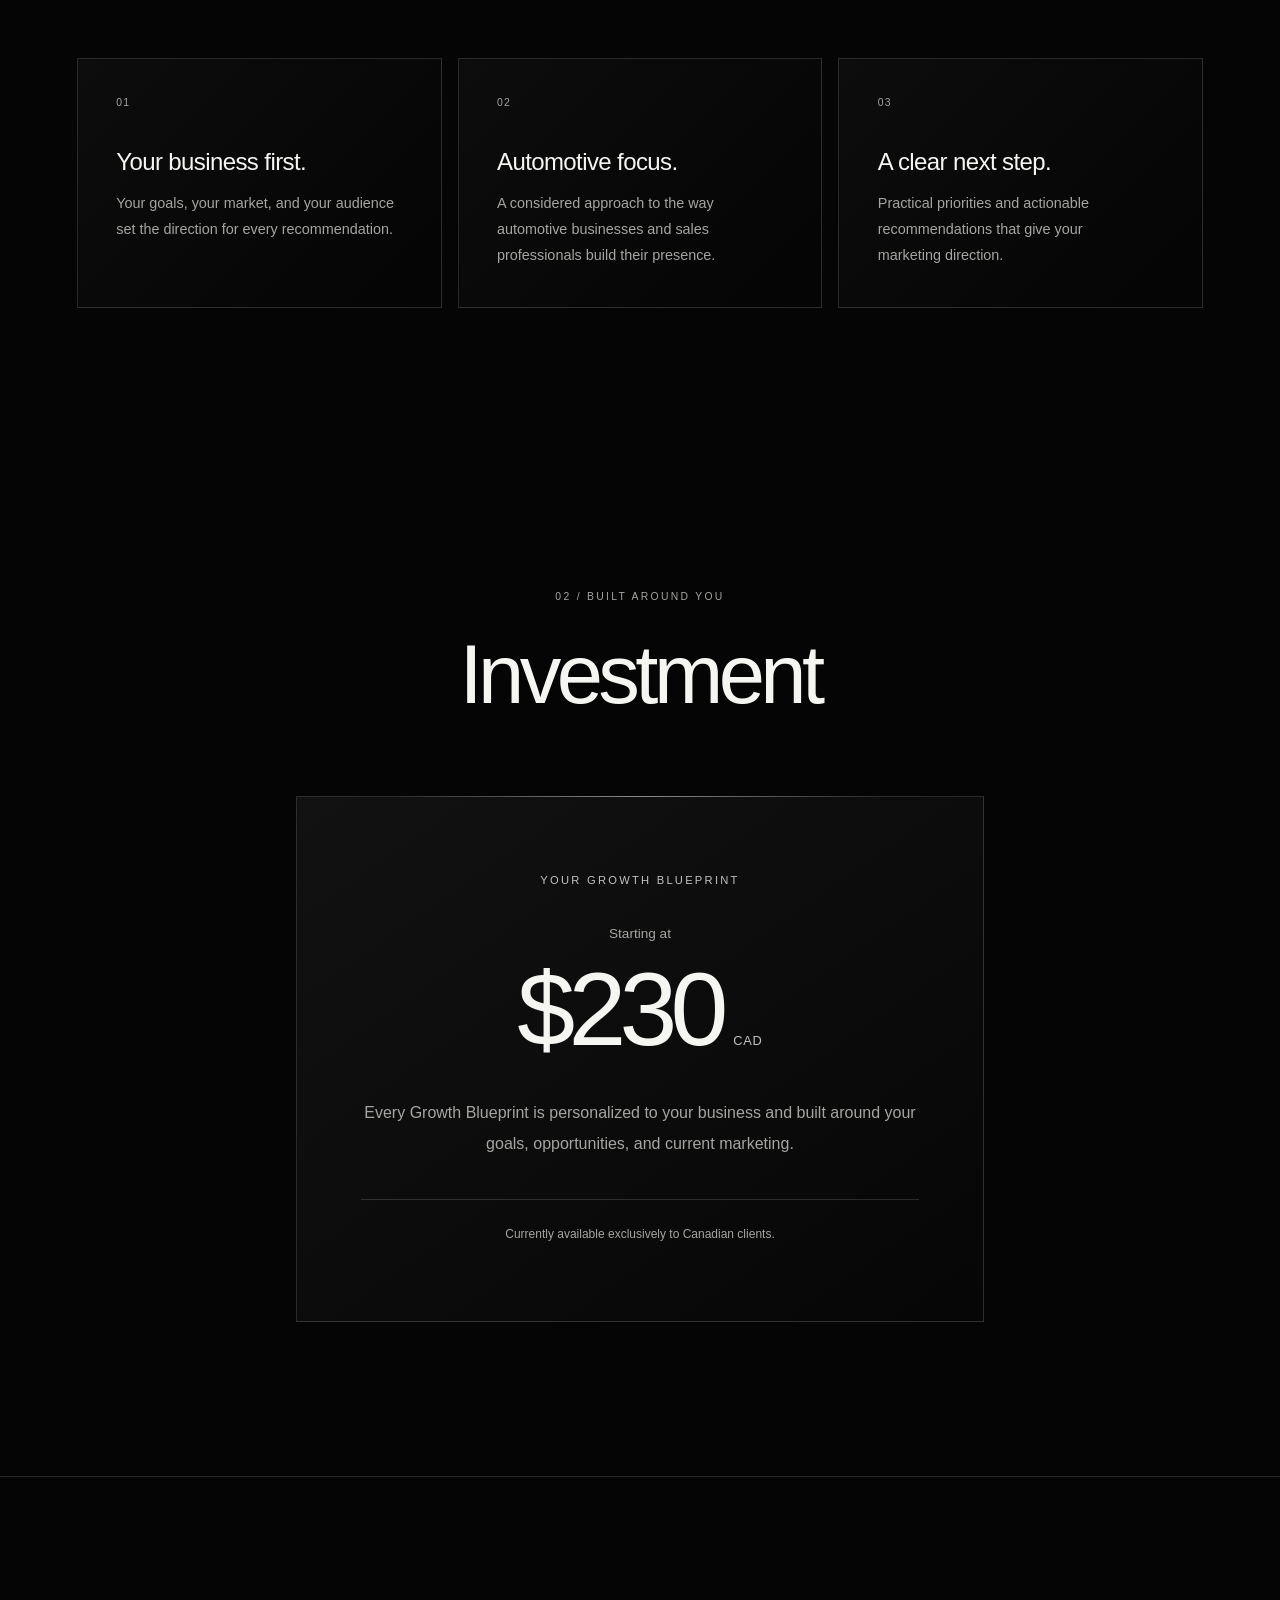
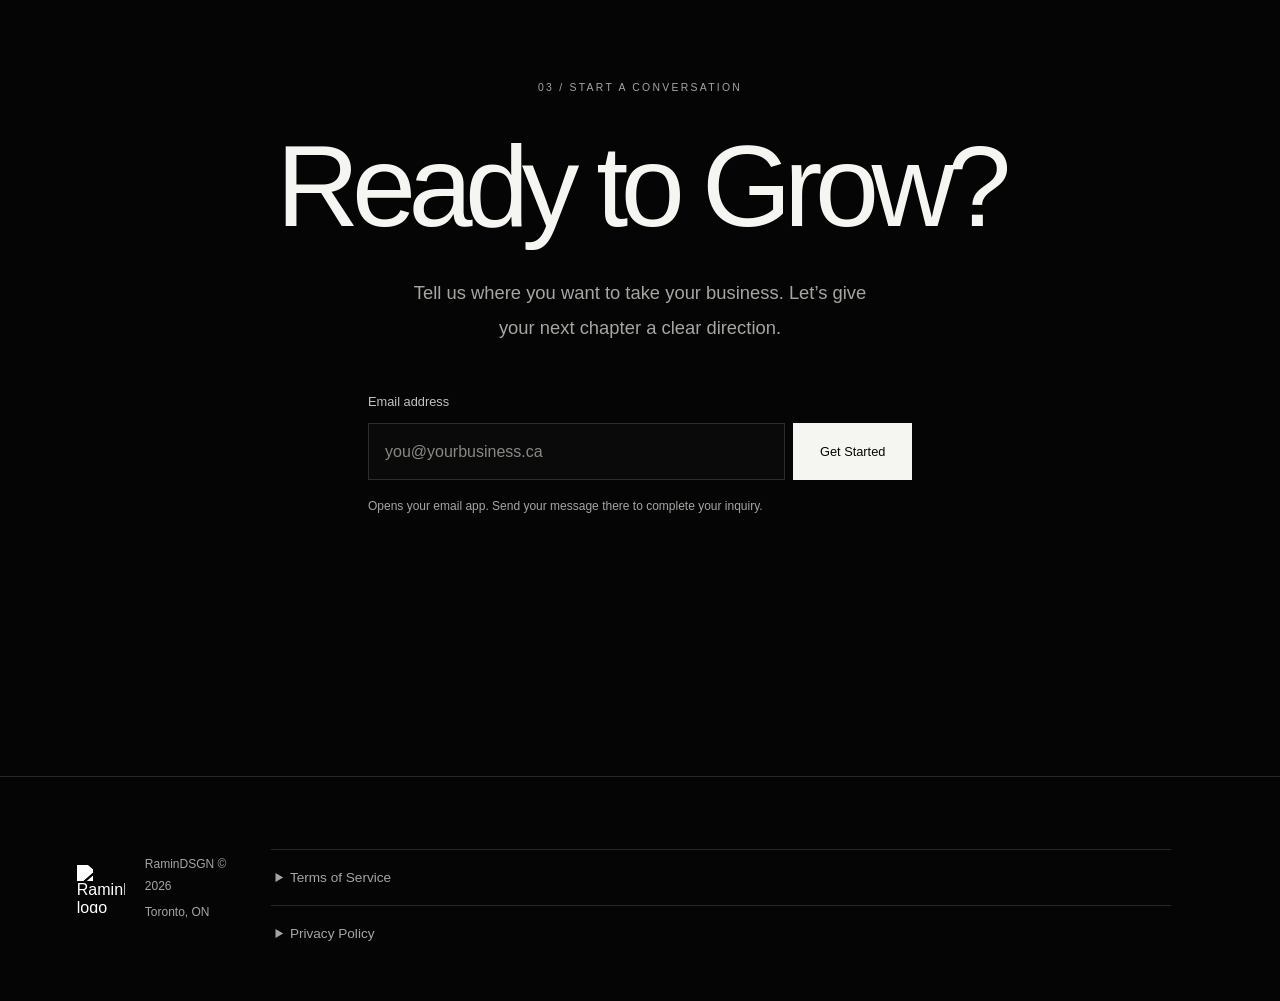
==== commit 52479d92: "hhh" ====
--- a/index.html
+++ b/index.html
@@ -36,9 +36,10 @@
     h1, h2, h3 { font-weight: 300; text-wrap: balance; }
     p { text-wrap: pretty; }
     .container { width: min(var(--width), calc(100% - var(--gutter) * 2)); margin-inline: auto; }
-    .page-loader { position: fixed; inset: 0; z-index: 200; display: grid; place-items: center; background: var(--background); opacity: 1; visibility: visible; transition: opacity .8s var(--ease), visibility 0s linear 0s; }
-    .page-loader.is-hidden { opacity: 0; visibility: hidden; transition-delay: 0s, .8s; pointer-events: none; }
-    .page-loader img { width: clamp(7rem, 18vw, 12rem); height: auto; filter: brightness(0) invert(1); }
+    .page-loader { position: fixed; inset: 0; z-index: 200; display: grid; min-width: 100%; min-height: 100vh; min-height: 100svh; min-height: 100dvh; place-items: center; overflow: hidden; padding: env(safe-area-inset-top) env(safe-area-inset-right) env(safe-area-inset-bottom) env(safe-area-inset-left); background: var(--background); opacity: 1; visibility: visible; transition: opacity 1.2s var(--ease), visibility 0s linear 0s; }
+    .page-loader::before { content: ""; position: absolute; inset: 0; width: 100%; height: 100%; background: radial-gradient(circle at 50% 45%, rgba(205,214,228,.09), transparent 36%), radial-gradient(circle at 50% 50%, rgba(255,255,255,.035), transparent 68%); background-size: 140% 140%; animation: loader-drift 5s ease-in-out infinite alternate; }
+    .page-loader.is-hidden { opacity: 0; visibility: hidden; transition-delay: 0s, 1.2s; pointer-events: none; }
+    .page-loader img { position: relative; z-index: 1; width: clamp(7rem, 18vw, 12rem); height: auto; filter: brightness(0) invert(1); animation: loader-breathe 2.4s ease-in-out infinite; }
     .eyebrow { color: var(--muted); font-size: .65rem; font-weight: 400; line-height: 1.6; letter-spacing: .22em; text-transform: uppercase; }
     .section-heading { font-size: clamp(2.7rem, 6.5vw, 6rem); line-height: 1.07; letter-spacing: -.055em; }
     .body-copy { color: var(--muted); font-size: clamp(1rem, 1.5vw, 1.15rem); line-height: 1.9; }
@@ -117,6 +118,8 @@
     .reveal.is-pending { opacity: 0; transform: translate3d(0, 22px, 0); }
     .reveal { transition: opacity 1s var(--ease), transform 1s var(--ease); transition-delay: var(--delay, 0ms); }
     @keyframes appear { from { opacity: 0; transform: translate3d(0, 18px, 0); } to { opacity: 1; transform: translate3d(0, 0, 0); } }
+    @keyframes loader-breathe { 0%, 100% { opacity: .72; transform: scale(.96); } 50% { opacity: 1; transform: scale(1); } }
+    @keyframes loader-drift { from { transform: scale(1); opacity: .7; } to { transform: scale(1.08); opacity: 1; } }
     @keyframes scroll-pulse { 0%, 100% { opacity: .3; transform: scaleY(.8); } 50% { opacity: .8; transform: scaleY(1); } }
     /* Pointer enhancement */
     .cursor { position: fixed; top: 0; left: 0; z-index: 99; width: 0; height: 0; pointer-events: none; opacity: 0; transition: opacity .2s ease; }
@@ -581,7 +584,7 @@
       const forcedColors = window.matchMedia("(forced-colors: active)");
       const pageLoader = document.getElementById("page-loader");
       const loaderStartedAt = performance.now();
-      const loaderMinimumDuration = 3000;
+      const loaderMinimumDuration = 1800;
       function hidePageLoader() {
         pageLoader.classList.add("is-hidden");
         pageLoader.setAttribute("aria-hidden", "true");
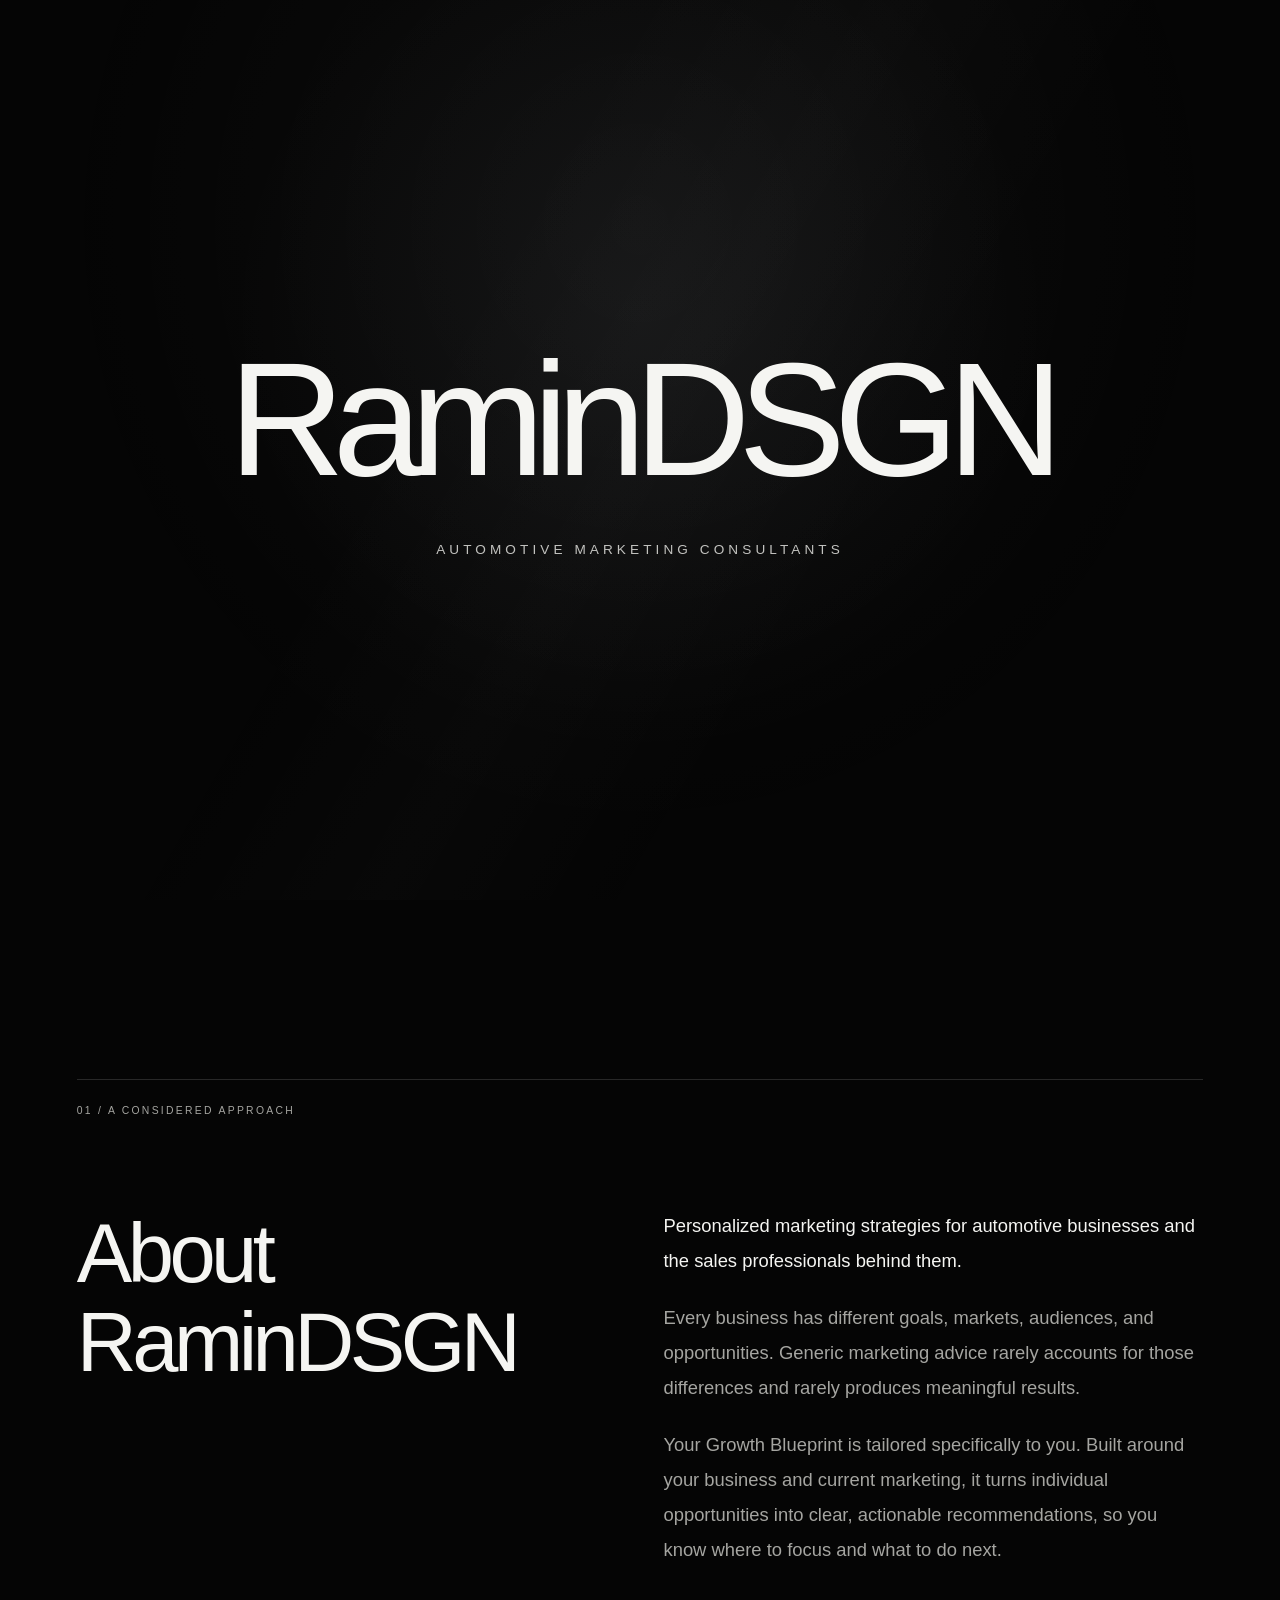
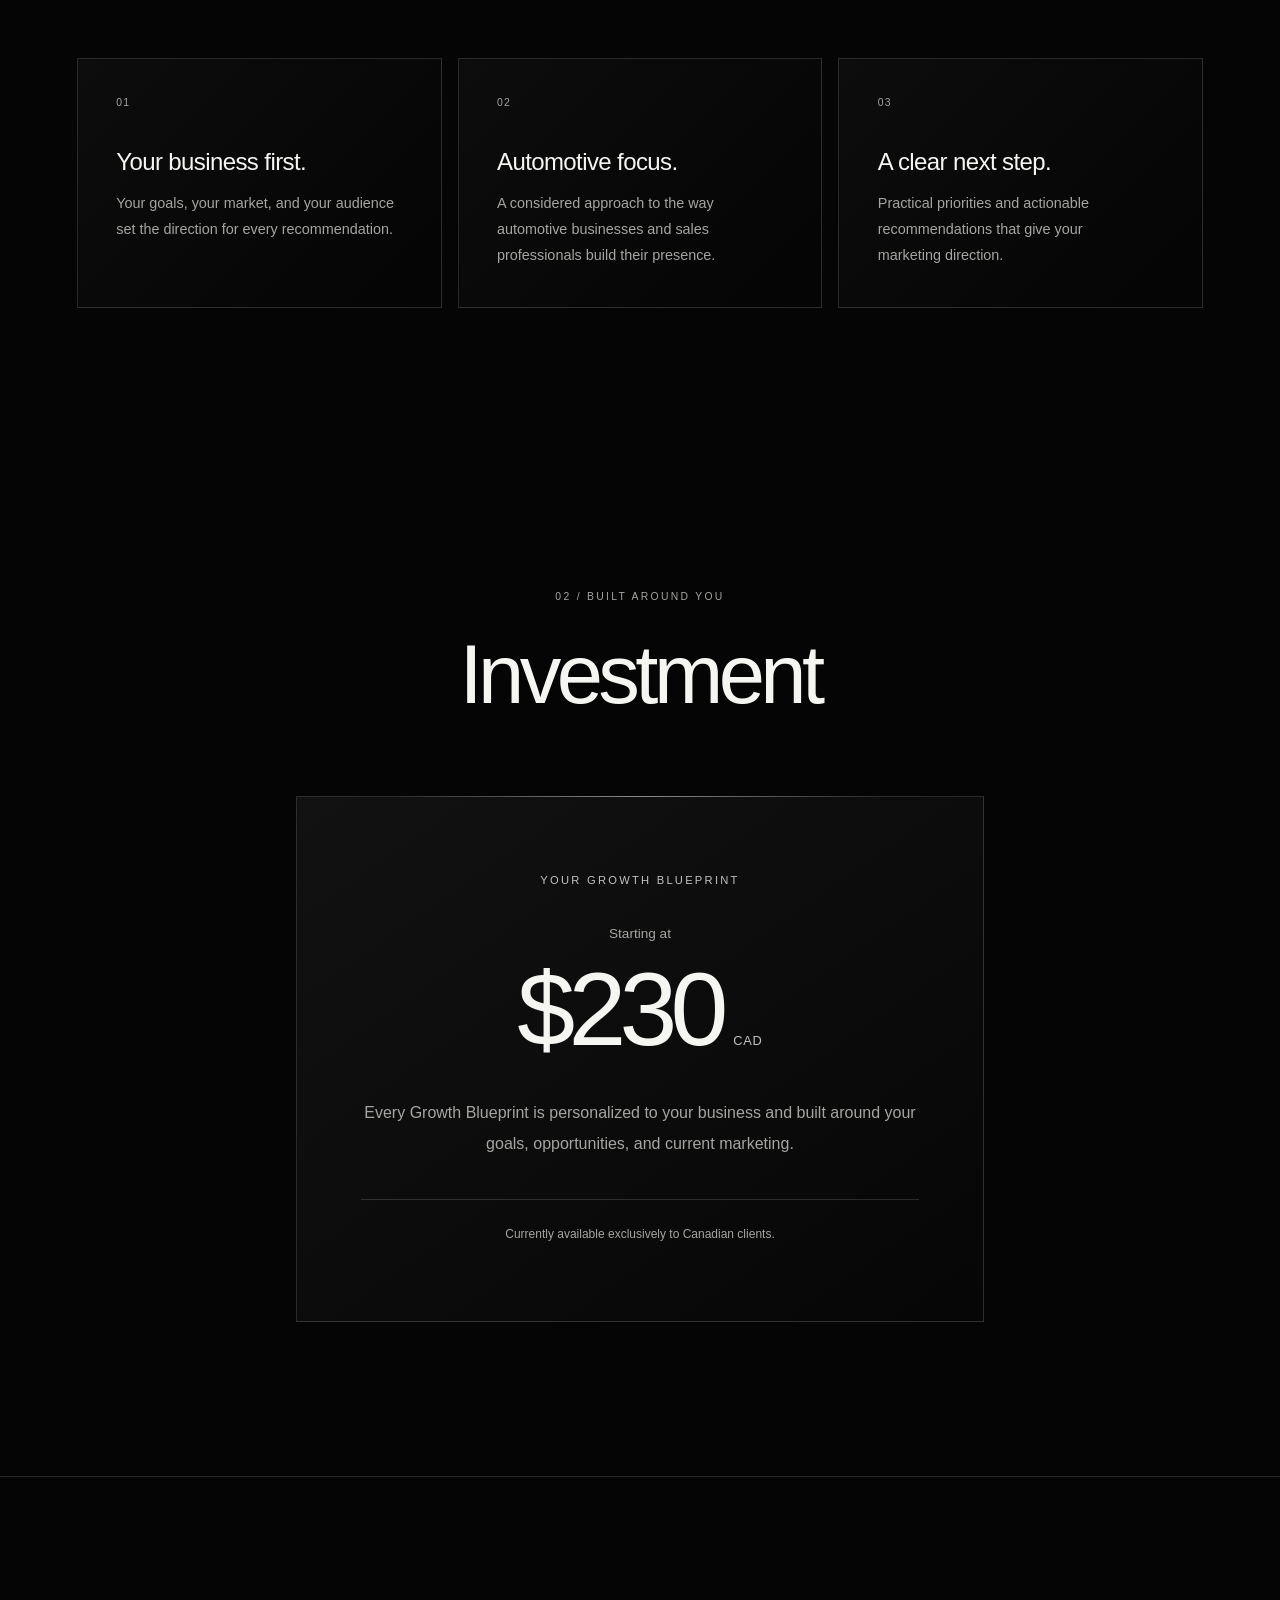
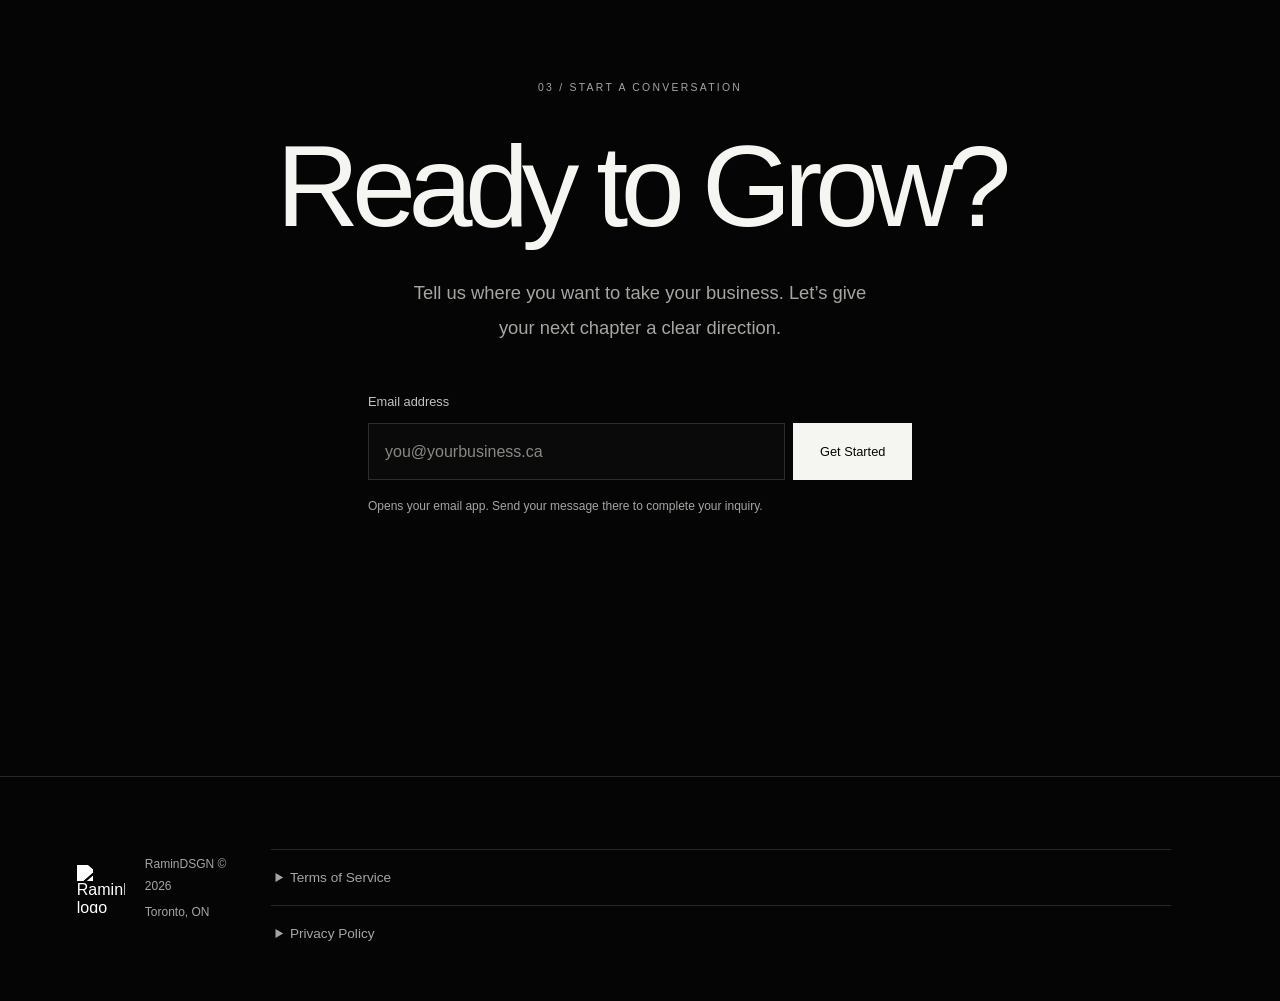
==== commit 49f50f6b: "df" ====
--- a/index.html
+++ b/index.html
@@ -51,7 +51,7 @@
     .ambient-light { position: absolute; top: calc(35% - 35vmax); left: calc(50% - 35vmax); width: 70vmax; height: 70vmax; border-radius: 50%; background: radial-gradient(circle, rgba(205,214,228,.055), transparent 65%); }
     main, footer { position: relative; z-index: 1; }
     /* Hero */
-    .hero { position: relative; display: grid; place-items: center; min-height: 100vh; min-height: 100svh; padding: 7rem var(--gutter); text-align: center; isolation: isolate; }
+    .hero { position: relative; display: grid; place-items: center; min-height: 100vh; min-height: 100svh; min-height: 100dvh; padding: 7rem var(--gutter); text-align: center; isolation: isolate; }
     .hero-content { width: 100%; }
     .hero h1 { font-size: clamp(3.2rem, 12.6vw, 12rem); line-height: 1; letter-spacing: -.075em; animation: appear 1.6s var(--ease) both; }
     .hero-subtitle { margin-top: clamp(1.6rem, 3vw, 2.7rem); color: #c2c2bf; font-size: clamp(.65rem, 1.1vw, .85rem); font-weight: 400; line-height: 1.7; letter-spacing: .3em; text-transform: uppercase; animation: appear 1.6s .18s var(--ease) both; }
@@ -84,7 +84,7 @@
     .pricing-card .body-copy { font-size: 1rem; }
     .availability { margin-top: 2.5rem; padding-top: 1.5rem; border-top: 1px solid var(--line); color: var(--muted); font-size: .75rem; line-height: 1.7; }
     /* Contact */
-    .contact { display: grid; align-items: center; min-height: 100vh; min-height: 100svh; padding-block: 6rem; border-top: 1px solid var(--line); text-align: center; }
+    .contact { display: grid; align-items: center; min-height: 100vh; min-height: 100svh; min-height: 100dvh; padding-block: 6rem; border-top: 1px solid var(--line); text-align: center; }
     .contact-inner { max-width: 48rem; }
     .contact .eyebrow { margin-bottom: 2rem; }
     .contact h2 { font-size: clamp(3.4rem, 9vw, 8rem); line-height: 1; letter-spacing: -.065em; }
@@ -131,6 +131,11 @@
       html.cursor-active .cursor { opacity: 1; }
     }
     /* Responsive layouts */
+    @media (max-width: 39.99rem) {
+      .hero { padding-inline: 1.25rem; }
+      .contact { padding-inline: 1.25rem; }
+      .inquiry-form input, .inquiry-form button { font-size: 1rem; }
+    }
     @media (min-width: 40rem) { .form-row { flex-direction: row; gap: .5rem; } .footer-layout { grid-template-columns: 1fr auto; } }
     @media (min-width: 56rem) { .about-layout { grid-template-columns: 1fr 1.1fr; gap: 6rem; } .principles { grid-template-columns: repeat(3, 1fr); } }
     /* Self-contained legal documents */
@@ -179,7 +184,7 @@
         <h2 class="section-heading reveal" id="about-title">About RaminDSGN</h2>
         <div class="about-copy">
           <p class="body-copy lead reveal" style="--delay: 80ms">Personalized marketing strategies for automotive businesses and the sales professionals behind them.</p>
-          <p class="body-copy reveal" style="--delay: 140ms">Every business has different goals, markets, audiences, and opportunities. Generic marketing advice rarely accounts for those differences—and rarely produces meaningful results.</p>
+          <p class="body-copy reveal" style="--delay: 140ms">Every business has different goals, markets, audiences, and opportunities. Generic marketing advice rarely accounts for those differences and rarely produces meaningful results.</p>
           <p class="body-copy reveal" style="--delay: 200ms">Your Growth Blueprint is tailored specifically to you. Built around your business and current marketing, it turns individual opportunities into clear, actionable recommendations, so you know where to focus and what to do next.</p>
         </div>
       </div>
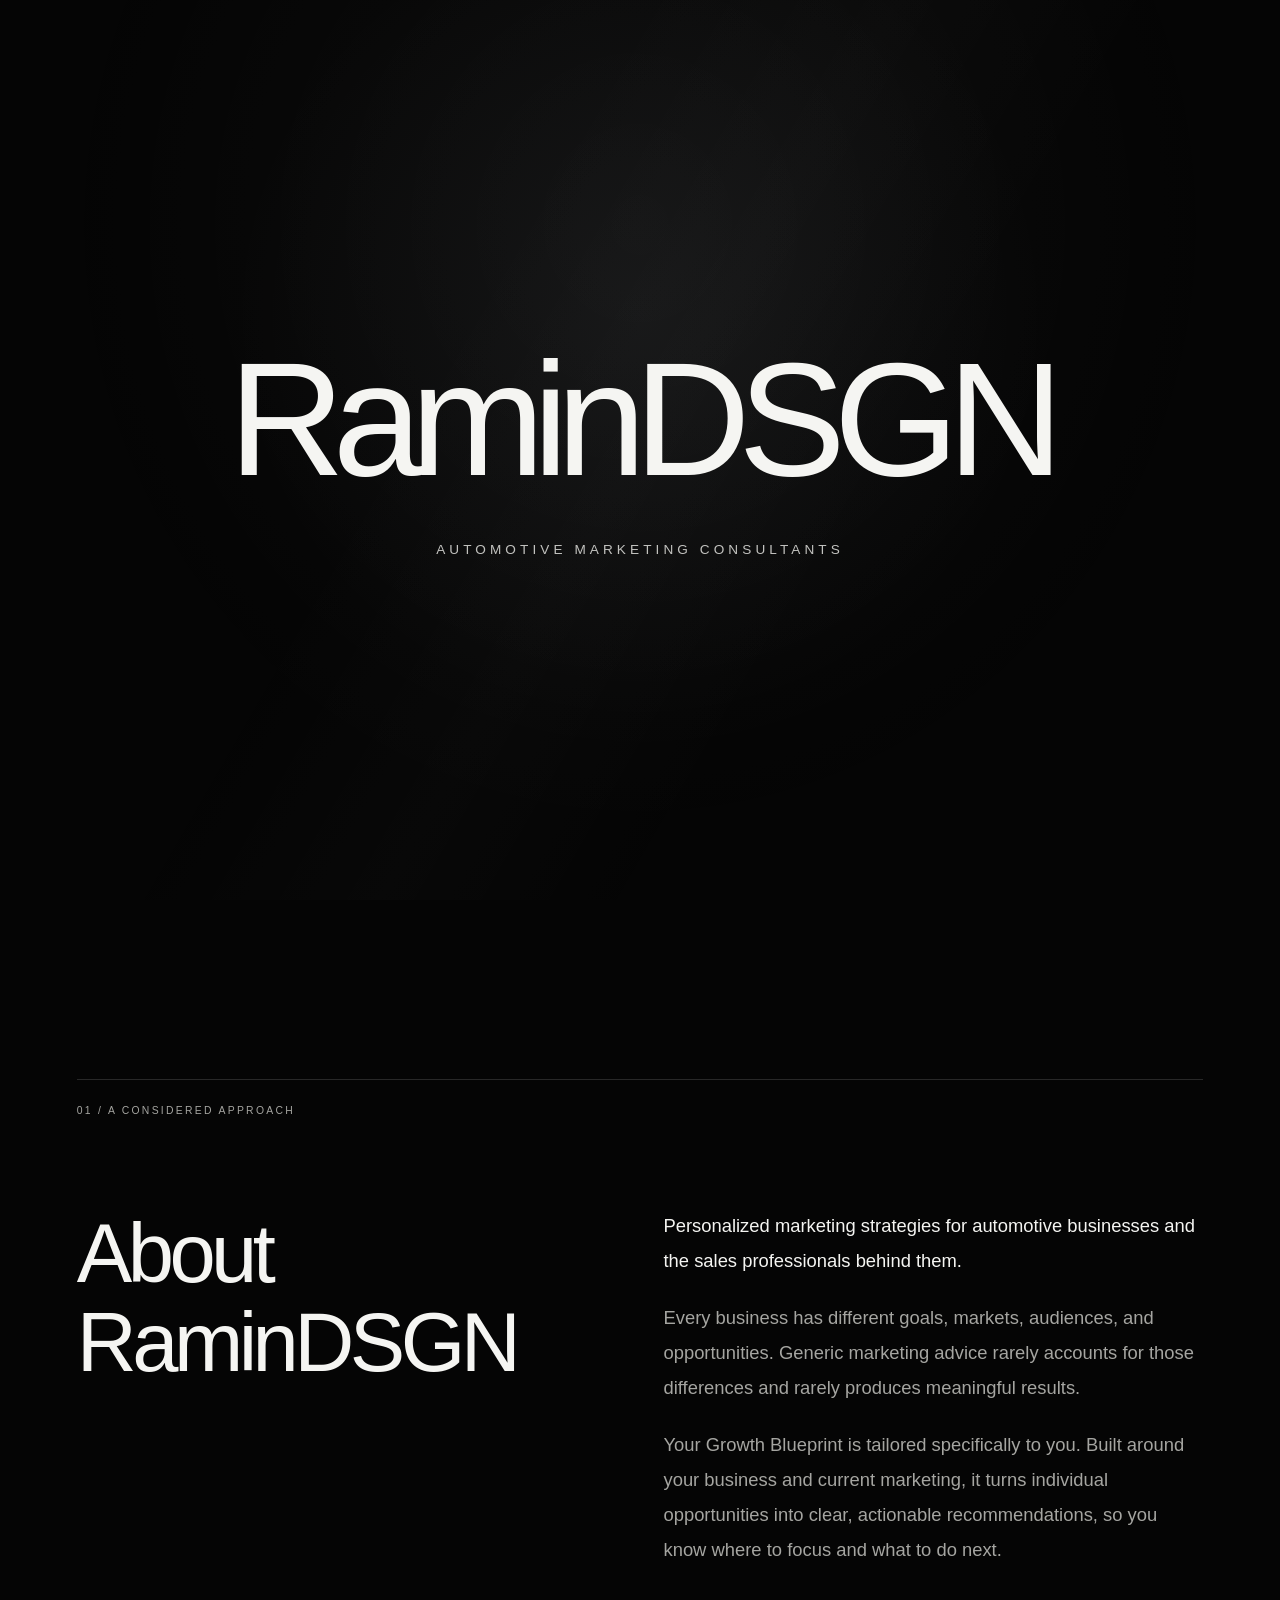
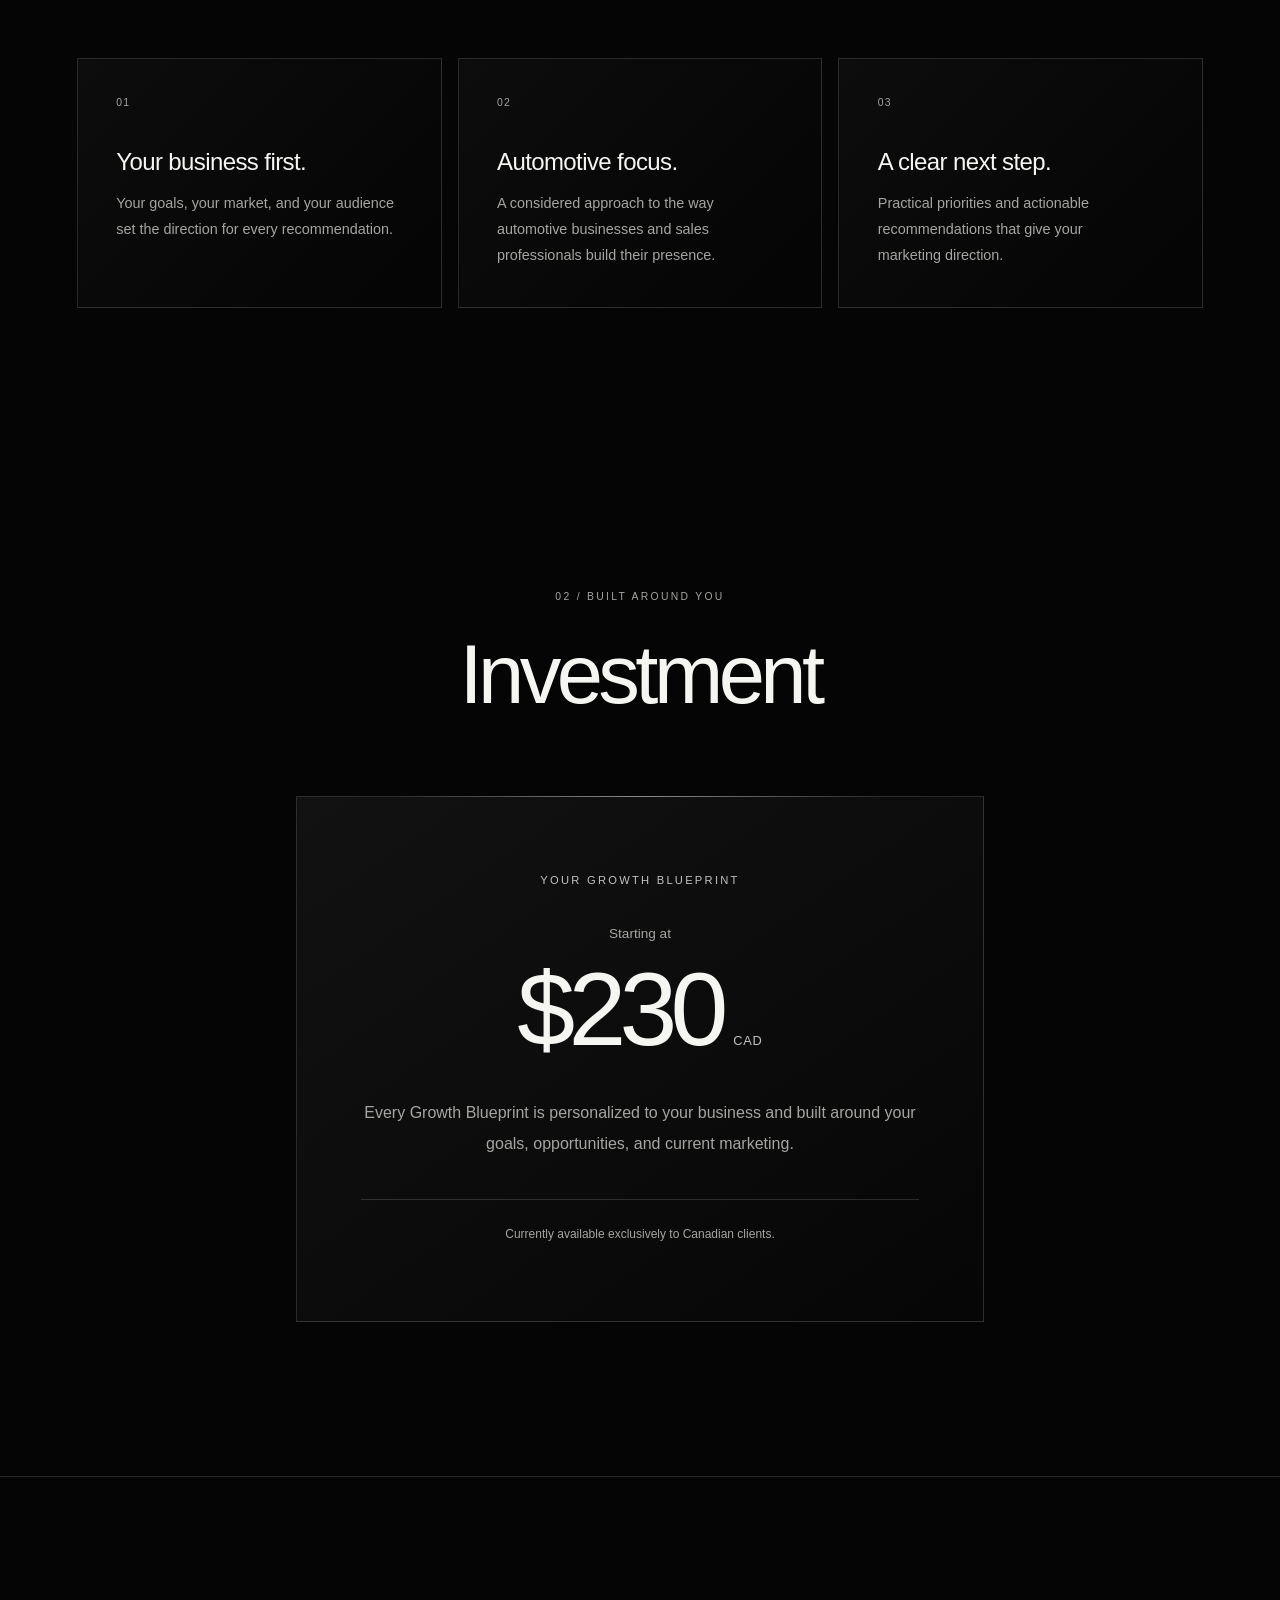
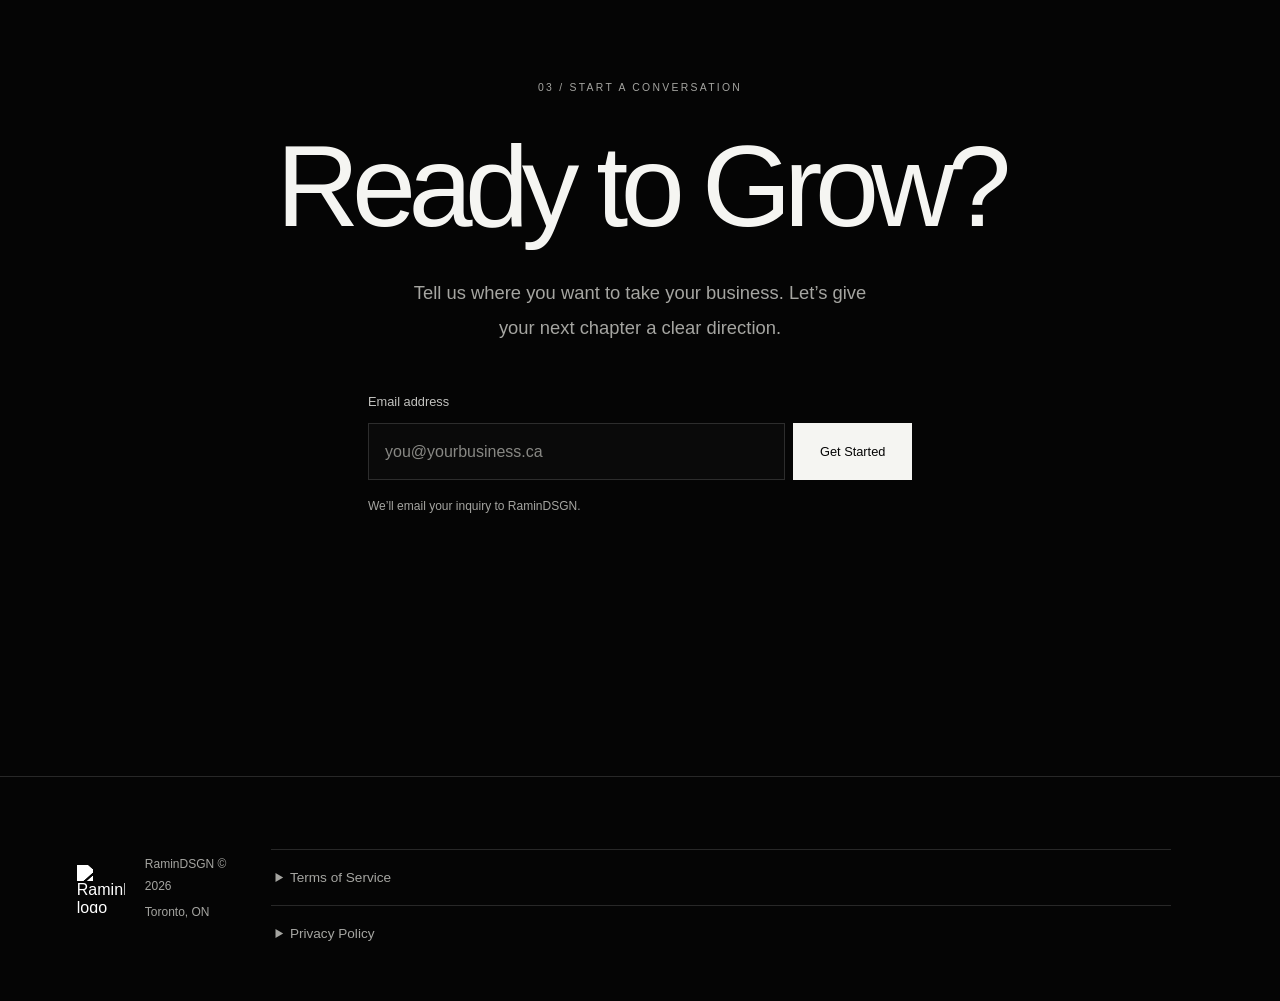
==== commit cc3082cb: "j" ====
--- a/index.html
+++ b/index.html
@@ -211,13 +211,15 @@
         <p class="eyebrow reveal">03 / Start a conversation</p>
         <h2 class="reveal" id="contact-title">Ready to Grow?</h2>
         <p class="body-copy reveal" style="--delay: 80ms">Tell us where you want to take your business. Let’s give your next chapter a clear direction.</p>
-        <form class="inquiry-form reveal" action="mailto:ramindsgn@gmail.com?subject=New%20RaminDSGN%20Inquiry" method="post" enctype="text/plain" style="--delay: 160ms">
+        <form class="inquiry-form reveal" action="https://formsubmit.co/ajax/ramindsgn@gmail.com" method="post" style="--delay: 160ms">
+          <input type="hidden" name="_subject" value="New RaminDSGN service inquiry">
+          <input type="hidden" name="message" id="inquiry-message">
           <label for="email">Email address</label>
           <div class="form-row">
             <input id="email" name="email" type="email" autocomplete="email" inputmode="email" autocapitalize="none" spellcheck="false" placeholder="you@yourbusiness.ca" aria-describedby="form-note" maxlength="254" required>
             <button type="submit">Get Started</button>
           </div>
-          <p class="form-note" id="form-note">Opens your email app. Send your message there to complete your inquiry.</p>
+          <p class="form-note" id="form-note">We’ll email your inquiry to RaminDSGN.</p>
           <p class="form-status" id="form-status" role="status" aria-live="polite" aria-atomic="true"></p>
         </form>
       </div>
@@ -649,23 +651,37 @@
       }
       window.addEventListener("scroll", hideScrollIndicator, { passive: true });
       hideScrollIndicator();
-      // Compose an inquiry locally; no data is sent until the visitor sends it.
       const form = document.querySelector(".inquiry-form");
       const emailInput = document.getElementById("email");
+      const inquiryMessage = document.getElementById("inquiry-message");
       const status = document.getElementById("form-status");
-      form.addEventListener("submit", (event) => {
+      const submitButton = form.querySelector("button[type='submit']");
+      form.addEventListener("submit", async (event) => {
         event.preventDefault();
         if (!form.reportValidity()) return;
-        const email = emailInput.value.trim();
-        const subject = "New RaminDSGN Inquiry";
-        const body = ["Hello RaminDSGN,", "", "I'm interested in a personalized Growth Blueprint.", "", "My email address: " + email, "", "Business name:", "My goals:", "", "Thank you."].join("\r\n");
-        const mailto = "mailto:ramindsgn@gmail.com?subject=" + encodeURIComponent(subject) + "&body=" + encodeURIComponent(body);
-        status.replaceChildren(document.createTextNode("Your email client will open to complete your inquiry. Review and send the message there. If it doesn’t open, email "));
-        const fallback = document.createElement("a");
-        fallback.href = mailto;
-        fallback.textContent = "ramindsgn@gmail.com";
-        status.append(fallback, document.createTextNode("."));
-        window.location.href = mailto;
+        inquiryMessage.value = emailInput.value.trim() + " is interested in services.";
+        submitButton.disabled = true;
+        status.textContent = "Sending your inquiry…";
+        try {
+          const response = await fetch(form.action, {
+            method: "POST",
+            body: new FormData(form),
+            headers: { Accept: "application/json" }
+          });
+          const result = await response.json();
+          const succeeded = result.success === true || result.success === "true";
+          if (!response.ok || !succeeded) {
+            throw new Error(result.message || "The inquiry could not be sent.");
+          }
+          status.textContent = "Thanks! Your inquiry has been sent to RaminDSGN.";
+          form.reset();
+        } catch (error) {
+          status.textContent = error instanceof Error
+            ? error.message + " Please try again or email ramindsgn@gmail.com."
+            : "Your inquiry could not be sent. Please try again or email ramindsgn@gmail.com.";
+        } finally {
+          submitButton.disabled = false;
+        }
       });
       // Pointer interpolation and ambient parallax share one on-demand frame.
       const cursor = document.querySelector(".cursor");
